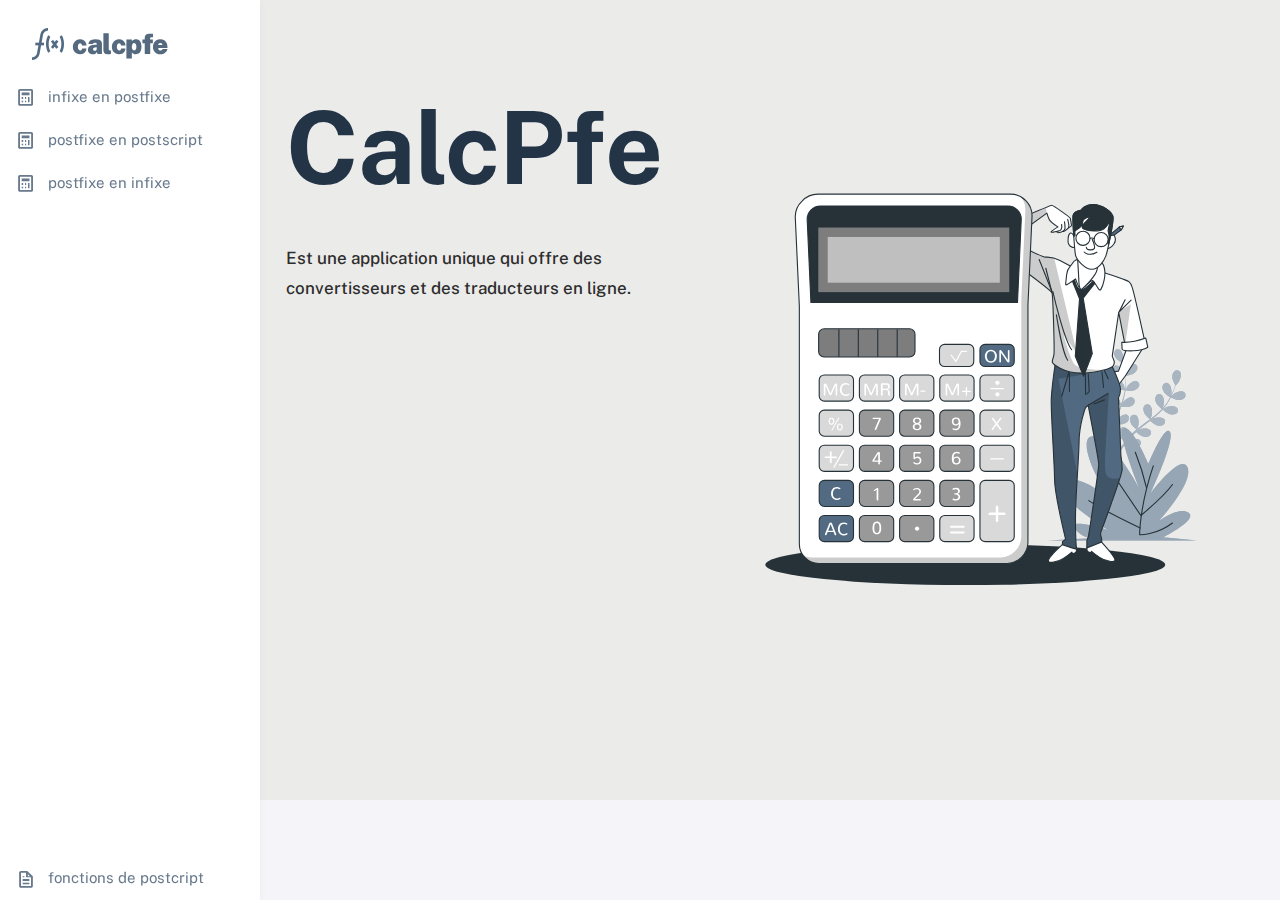
==== html/index.html @ 81e7aaa1 "Add files via upload" ====
<!DOCTYPE html>

<!-- =========================================================
* Sneat - Bootstrap 5 HTML Admin Template - Pro | v1.0.0
==============================================================

* Product Page: https://themeselection.com/products/sneat-bootstrap-html-admin-template/
* Created by: ThemeSelection
* License: You must have a valid license purchased in order to legally use the theme for your project.
* Copyright ThemeSelection (https://themeselection.com)

=========================================================
 -->
<!-- beautify ignore:start -->
<html
  lang="en"
  class="light-style layout-menu-fixed"
  dir="ltr"
  data-theme="theme-default"
  data-assets-path="../assets/"
  data-template="vertical-menu-template-free"
>

<head>
  <meta charset="utf-8" />
  <meta
    name="viewport"
    content="width=device-width, initial-scale=1.0, user-scalable=no, minimum-scale=1.0, maximum-scale=1.0"
  />
  <link rel="stylesheet" href="../assets/css/bootstrap.min.css">
  <!-- style css -->
  <link rel="stylesheet" href="../assets/css/responsive.css">
  <!-- responsive-->
  <link rel="stylesheet" href="../assets/css/style.css">
  <!-- awesome fontfamily -->
  <link rel="stylesheet" href="https://cdnjs.cloudflare.com/ajax/libs/font-awesome/4.7.0/css/font-awesome.min.css">

  <title>Landing Page CalcPfe</title>

  <meta name="description" content="" />

  <!-- Favicon -->
  <link rel="icon" type="image/x-icon" href="../assets/img/function.png" />
  <script type="text/javascript" src="/eel.js"></script>
  <!-- Fonts -->
  <link rel="preconnect" href="https://fonts.googleapis.com" />
  <link rel="preconnect" href="https://fonts.gstatic.com" crossorigin />
  <link
    href="https://fonts.googleapis.com/css2?family=Public+Sans:ital,wght@0,300;0,400;0,500;0,600;0,700;1,300;1,400;1,500;1,600;1,700&display=swap"
    rel="stylesheet"
  />

  <!-- Icons. Uncomment required icon fonts -->
  <link rel="stylesheet" href="../assets/vendor/fonts/boxicons.css" />

  <!-- Core CSS -->
  <link rel="stylesheet" href="../assets/vendor/css/core.css" class="template-customizer-core-css" />
  <link rel="stylesheet" href="../assets/vendor/css/theme-default.css" class="template-customizer-theme-css" />
  <link rel="stylesheet" href="../assets/css/demo.css" />

  <!-- Vendors CSS -->
  <link rel="stylesheet" href="../assets/vendor/libs/perfect-scrollbar/perfect-scrollbar.css" />

  <!-- Page CSS -->

  <!-- Helpers -->
  <script src="../assets/vendor/js/helpers.js"></script>

  <!--! Template customizer & Theme config files MUST be included after core stylesheets and helpers.js in the <head> section -->
  <!--? Config:  Mandatory theme config file contain global vars & default theme options, Set your preferred theme option in this file.  -->
  <script src="../assets/js/config.js"></script>
  
</head>

  <body>
    <!-- Layout wrapper -->
    <div class="layout-wrapper layout-content-navbar ">
      
      <div class="layout-container ">
        
        <!-- Menu -->

        <aside id="layout-menu" class="layout-menu menu-vertical menu bg-menu-theme">
          

          <!-- logo of your company !!!  -->


          <div class="app-brand demo">
            <a href="index.html" class="app-brand-link">
              <span class="app-brand-logo demo">

                <img  src="../assets/img/function.png" alt="">
              </span>
              <span class="app-brand-text demo menu-text fw-bolder ms-2">CalcPfe</span>
              
            </a>

            <a href="javascript:void(0);" class="layout-menu-toggle menu-link text-large ms-auto d-block d-xl-none">
              <i class="bx bx-chevron-left bx-sm align-middle"></i>
            </a>
          </div>

          

          <li class="menu-item">
            <a href="infixe_postfix.html" class="menu-link">
              <i class="menu-icon tf-icons bx bx-calculator"></i>
              <div data-i18n="Analytics">infixe en postfixe</div>
            </a>
          </li>
          <li class="menu-item">
            <a href="postfixe_postscript.html" class="menu-link">
              <i class="menu-icon tf-icons bx bx-calculator"></i>
              <div data-i18n="Analytics">postfixe en postscript</div>
            </a>
          </li>
          <li class="menu-item">
            <a href="potfix_infixe.html" class="menu-link">
              <i class="menu-icon tf-icons bx bx-calculator"></i>
              <div data-i18n="Analytics">postfixe en infixe </div>
            </a>
          </li>
        <ul class="menu-inner py-1"></ul>
          <li class="menu-item">
            <a
              href="settings.html"
              class="menu-link"
            >
              <i class="menu-icon tf-icons bx bx-file"></i>
              <div data-i18n="Documentation">fonctions de postcript</div>
            </a>
          </li>
        </ul>
        </aside>
        <!-- / Menu -->

        <!-- Layout container -->
        <div class="layout-page">


          
            <div class=" banner_main h-px-800">
                <div class="container-fluid">
                   <div class="row">
                      <div class="col-md-5">
                         <div class="bluid">
                            <h1 class="text-dark text-500">CalcPfe </h1>
                            <p>Est une application unique qui offre des convertisseurs et des traducteurs en ligne.</p>
                         </div>
                      </div>
                      <div class="col-md-7">
                         <div id="myCarousel" class="carousel slide" data-ride="carousel">
                            <svg class="animated" id="freepik_stories-calculator" xmlns="http://www.w3.org/2000/svg" xmlns:xlink="http://www.w3.org/1999/xlink" viewBox="0 0 500 500" version="1.1" xmlns:svgjs="http://svgjs.com/svgjs"><style>svg#freepik_stories-calculator:not(.animated) .animable {opacity: 0;}svg#freepik_stories-calculator.animated #freepik--Floor--inject-43 {animation: 1s 1 forwards cubic-bezier(.36,-0.01,.5,1.38) fadeIn;animation-delay: 0s;}svg#freepik_stories-calculator.animated #freepik--Plants--inject-43 {animation: 1s 1 forwards cubic-bezier(.36,-0.01,.5,1.38) fadeIn;animation-delay: 0s;}svg#freepik_stories-calculator.animated #freepik--Character--inject-43 {animation: 1s 1 forwards cubic-bezier(.36,-0.01,.5,1.38) slideUp;animation-delay: 0s;}svg#freepik_stories-calculator.animated #freepik--Device--inject-43 {animation: 1s 1 forwards cubic-bezier(.36,-0.01,.5,1.38) slideLeft;animation-delay: 0s;}            @keyframes fadeIn {                0% {                    opacity: 0;                }                100% {                    opacity: 1;                }            }                    @keyframes slideUp {                0% {                    opacity: 0;                    transform: translateY(30px);                }                100% {                    opacity: 1;                    transform: inherit;                }            }                    @keyframes slideLeft {                0% {                    opacity: 0;                    transform: translateX(-30px);                }                100% {                    opacity: 1;                    transform: translateX(0);                }            }        </style><g id="freepik--Floor--inject-43" class="animable" style="transform-origin: 239.5px 428.5px;"><ellipse cx="239.5" cy="428.5" rx="180.5" ry="18.5" style="fill: rgb(38, 50, 56); transform-origin: 239.5px 428.5px;" id="elsoiw396tg5f" class="animable"></ellipse></g><g id="freepik--Plants--inject-43" class="animable" style="transform-origin: 381.205px 320.373px;"><path d="M384,257.87c-.06,0,.65-3.52.72-3.73.82-2.51,3.87-6.89,6.82-6.88a3.49,3.49,0,0,1,3.36,4c-.21,2.08-2.08,3.85-3.76,4.87C389.17,257.3,384,257.87,384,257.87Z" style="fill: rgb(82, 107, 131); transform-origin: 389.467px 252.565px;" id="elxrbky2ltw5q" class="animable"></path><path d="M378.29,234.2c2.78,1,4.16,6.14,4.07,8.78,0,.23-.53,3.78-.58,3.75l0,0c.22.81.45,1.68.69,2.64.41,1.77.87,3.78,1.22,6a63.19,63.19,0,0,1,.78,7.21,45.46,45.46,0,0,1-.27,8.1.44.44,0,0,1,0,.1c.37-.79,1.46-2.95,1.56-3.11,1.45-2.2,5.54-5.62,8.39-4.83a3.5,3.5,0,0,1,2.19,4.72c-.75,1.94-3,3.16-4.91,3.7-2.14.61-6.9-.11-7.28-.17a62.75,62.75,0,0,1-1.76,8.07q-.66,2.33-1.43,4.63c.33-.67.64-1.26.69-1.34,1.45-2.21,5.54-5.62,8.39-4.84a3.5,3.5,0,0,1,2.2,4.72c-.76,1.95-3,3.16-4.92,3.7s-6,0-7.07-.14c-.21.59-.4,1.18-.6,1.77-1,2.82-2,5.64-2.85,8.42-.31,1-.58,2-.86,2.94.3-.59.56-1.09.61-1.16,1.45-2.2,5.54-5.62,8.39-4.83a3.49,3.49,0,0,1,2.19,4.72c-.75,1.94-3,3.16-4.91,3.7s-5.6.06-6.89-.12c-.25,1-.5,2-.7,3-.12.68-.28,1.32-.36,2s-.19,1.36-.28,2c-.14,1.3-.28,2.63-.38,3.89-.08.88-.13,1.72-.19,2.56.3-1,.92-2.89,1-3a13.56,13.56,0,0,1,4.53-5.15,3.8,3.8,0,0,1,.38-.68,3.5,3.5,0,0,1,5.14-.8c2.24,1.93,1.68,7.23.65,9.66-.06.15-.89,1.63-1.43,2.55.4-.49.78-1,1.2-1.48.82-1,1.67-2,2.58-3.05l1.38-1.5c.45-.51,1-1,1.49-1.49,1.19-1.14,2.44-2.25,3.73-3.33-.88-.72-4-3.32-4.85-5.09s-1.52-4.25-.6-6.12a3.5,3.5,0,0,1,5-1.58c2.5,1.57,2.75,6.9,2.1,9.46,0,.15-.71,1.94-1.1,2.91.78-.64,1.55-1.29,2.36-1.92,2.34-1.8,4.76-3.56,7.17-5.32.74-.54,1.46-1.08,2.19-1.63-.31-.25-4-3.27-5-5.25-.88-1.76-1.51-4.25-.59-6.12a3.49,3.49,0,0,1,5-1.57c2.5,1.57,2.76,6.89,2.11,9.45-.05.19-1,2.75-1.3,3.39,1.61-1.19,3.2-2.4,4.72-3.66a59.81,59.81,0,0,0,5.85-5.44c-.15-.12-4.06-3.25-5.07-5.28-.89-1.76-1.52-4.25-.6-6.12a3.49,3.49,0,0,1,5-1.58c2.51,1.57,2.76,6.9,2.11,9.46,0,.16-.78,2.12-1.15,3l.14.09a45.75,45.75,0,0,0,4.8-6.44c.79-1.25,1.47-2.49,2.11-3.71-.79-.51-4.36-2.87-5.48-4.6s-2-4.06-1.26-6a3.5,3.5,0,0,1,4.76-2.11c2.66,1.29,3.49,6.55,3.13,9.17,0,.14-.38,1.56-.66,2.59.28-.55.58-1.12.83-1.65,1-2,1.74-3.92,2.41-5.61.37-1,.68-1.84,1-2.67-.51-.9-2.53-4.56-2.73-6.57s.12-4.52,1.66-5.93a3.5,3.5,0,0,1,5.19.32c1.77,2.37.08,7.43-1.44,9.58-.13.19-2.53,2.86-2.56,2.81l0,0c-.26.8-.55,1.65-.88,2.58-.63,1.71-1.36,3.63-2.29,5.67a62,62,0,0,1-3.32,6.44,45.37,45.37,0,0,1-4.7,6.61.23.23,0,0,1-.07.07c.74-.45,2.84-1.65,3-1.73,2.42-1,7.72-1.62,9.66.6a3.5,3.5,0,0,1-.77,5.15c-1.71,1.2-4.27,1-6.14.37-2.12-.67-5.7-3.9-6-4.16a62.27,62.27,0,0,1-5.92,5.77c-1.22,1-2.48,2.06-3.75,3.07.65-.37,1.23-.7,1.32-.74,2.42-1,7.72-1.63,9.66.6a3.49,3.49,0,0,1-.77,5.14c-1.7,1.21-4.26,1-6.14.38s-5-3.3-5.83-4l-1.47,1.14c-2.37,1.82-4.75,3.62-7,5.46-.8.65-1.57,1.31-2.34,2l1.15-.64c2.42-1,7.72-1.63,9.66.6a3.51,3.51,0,0,1-.77,5.15c-1.7,1.2-4.26,1-6.14.37s-4.71-3-5.68-3.89c-.77.7-1.54,1.41-2.25,2.13-.47.5-1,.95-1.41,1.47l-1.35,1.53c-.83,1-1.68,2-2.46,3-.55.69-1.06,1.36-1.57,2,.79-.65,2.36-1.9,2.51-2,2.23-1.4,7.38-2.78,9.64-.87a3.49,3.49,0,0,1,0,5.2c-1.5,1.45-4.06,1.6-6,1.3-2.14-.34-6-2.86-6.51-3.18-.84,1.11-1.66,2.2-2.41,3.25-2.61,3.61-4.65,6.71-6,8.9-.05.08-.1.15-.14.23l-1.81-.88.28-.43c1.46-2.19,3.59-5.28,6.3-8.86.86-1.14,1.8-2.34,2.77-3.56a37.52,37.52,0,0,1-2.81-3.47c-2.07.81-6.39.85-6.95.85-.09,1.39-.17,2.75-.22,4-.19,4.45-.17,8.17-.13,10.76,0,.11,0,.2,0,.3l-2-1c0-2.58.1-6.07.36-10.19.09-1.42.21-2.94.35-4.49-.55-.14-5.05-1.29-6.75-2.65-1.54-1.23-3.16-3.22-3.1-5.31a3.5,3.5,0,0,1,3.85-3.51c2.93.38,5.39,5.11,5.87,7.7,0,.16.15,1.85.21,2.92.06-.63.11-1.25.18-1.9.13-1.29.3-2.58.47-4l.33-2c.1-.67.28-1.37.42-2.07.36-1.6.8-3.21,1.27-4.82-1.13-.12-5.14-.59-6.85-1.58s-3.61-2.71-3.87-4.78a3.5,3.5,0,0,1,3.27-4.05c2.95-.07,6.1,4.23,7,6.73.05.15.47,2,.69,3,.29-1,.58-1.93.91-2.9.95-2.79,2-5.59,3-8.39.32-.86.62-1.71.93-2.57-.4,0-5.18-.49-7.1-1.6-1.71-1-3.61-2.71-3.87-4.78a3.49,3.49,0,0,1,3.27-4.05c2.95-.07,6.1,4.23,7,6.72.06.19.67,2.87.79,3.55.68-1.88,1.34-3.77,1.92-5.66a62.47,62.47,0,0,0,1.88-7.76c-.19,0-5.18-.48-7.15-1.61-1.71-1-3.61-2.71-3.87-4.78a3.5,3.5,0,0,1,3.27-4.05c2.95-.07,6.1,4.23,7,6.73.06.16.52,2.2.72,3.17h.17a45.13,45.13,0,0,0,.44-8c0-1.48-.14-2.89-.28-4.26-.94,0-5.22,0-7.11-.81s-3.89-2.3-4.37-4.33a3.49,3.49,0,0,1,2.8-4.38c2.93-.39,6.53,3.54,7.67,5.92.06.13.55,1.51.88,2.53-.07-.62-.13-1.26-.21-1.85-.3-2.21-.71-4.22-1.09-6-.22-1-.45-1.92-.66-2.76-.93-.47-4.63-2.41-5.9-4s-2.4-3.83-1.89-5.86A3.49,3.49,0,0,1,378.29,234.2Z" style="fill: rgb(82, 107, 131); transform-origin: 398.103px 282.923px;" id="ela4xiiqlgpgc" class="animable"></path><path d="M431.71,279.75c-2.32-.1-6.93-2.47-6.93-2.47s2.48-2.56,2.66-2.71c2.06-1.64,7-3.61,9.48-2a3.5,3.5,0,0,1,.61,5.17C436.21,279.38,433.68,279.83,431.71,279.75Z" style="fill: rgb(82, 107, 131); transform-origin: 431.591px 275.865px;" id="elnzm56o2oakr" class="animable"></path><g id="elpbde1nf3yn7"><g style="opacity: 0.5; transform-origin: 400.265px 282.923px;" class="animable"><path d="M384,257.87c-.06,0,.65-3.52.72-3.73.82-2.51,3.87-6.89,6.82-6.88a3.49,3.49,0,0,1,3.36,4c-.21,2.08-2.08,3.85-3.76,4.87C389.17,257.3,384,257.87,384,257.87Z" style="fill: rgb(255, 255, 255); transform-origin: 389.467px 252.565px;" id="elhj3yzl9e61r" class="animable"></path><path d="M378.29,234.2c2.78,1,4.16,6.14,4.07,8.78,0,.23-.53,3.78-.58,3.75l0,0c.22.81.45,1.68.69,2.64.41,1.77.87,3.78,1.22,6a63.19,63.19,0,0,1,.78,7.21,45.46,45.46,0,0,1-.27,8.1.44.44,0,0,1,0,.1c.37-.79,1.46-2.95,1.56-3.11,1.45-2.2,5.54-5.62,8.39-4.83a3.5,3.5,0,0,1,2.19,4.72c-.75,1.94-3,3.16-4.91,3.7-2.14.61-6.9-.11-7.28-.17a62.75,62.75,0,0,1-1.76,8.07q-.66,2.33-1.43,4.63c.33-.67.64-1.26.69-1.34,1.45-2.21,5.54-5.62,8.39-4.84a3.5,3.5,0,0,1,2.2,4.72c-.76,1.95-3,3.16-4.92,3.7s-6,0-7.07-.14c-.21.59-.4,1.18-.6,1.77-1,2.82-2,5.64-2.85,8.42-.31,1-.58,2-.86,2.94.3-.59.56-1.09.61-1.16,1.45-2.2,5.54-5.62,8.39-4.83a3.49,3.49,0,0,1,2.19,4.72c-.75,1.94-3,3.16-4.91,3.7s-5.6.06-6.89-.12c-.25,1-.5,2-.7,3-.12.68-.28,1.32-.36,2s-.19,1.36-.28,2c-.14,1.3-.28,2.63-.38,3.89-.08.88-.13,1.72-.19,2.56.3-1,.92-2.89,1-3a13.56,13.56,0,0,1,4.53-5.15,3.8,3.8,0,0,1,.38-.68,3.5,3.5,0,0,1,5.14-.8c2.24,1.93,1.68,7.23.65,9.66-.06.15-.89,1.63-1.43,2.55.4-.49.78-1,1.2-1.48.82-1,1.67-2,2.58-3.05l1.38-1.5c.45-.51,1-1,1.49-1.49,1.19-1.14,2.44-2.25,3.73-3.33-.88-.72-4-3.32-4.85-5.09s-1.52-4.25-.6-6.12a3.5,3.5,0,0,1,5-1.58c2.5,1.57,2.75,6.9,2.1,9.46,0,.15-.71,1.94-1.1,2.91.78-.64,1.55-1.29,2.36-1.92,2.34-1.8,4.76-3.56,7.17-5.32.74-.54,1.46-1.08,2.19-1.63-.31-.25-4-3.27-5-5.25-.88-1.76-1.51-4.25-.59-6.12a3.49,3.49,0,0,1,5-1.57c2.5,1.57,2.76,6.89,2.11,9.45-.05.19-1,2.75-1.3,3.39,1.61-1.19,3.2-2.4,4.72-3.66a59.81,59.81,0,0,0,5.85-5.44c-.15-.12-4.06-3.25-5.07-5.28-.89-1.76-1.52-4.25-.6-6.12a3.49,3.49,0,0,1,5-1.58c2.51,1.57,2.76,6.9,2.11,9.46,0,.16-.78,2.12-1.15,3l.14.09a45.75,45.75,0,0,0,4.8-6.44c.79-1.25,1.47-2.49,2.11-3.71-.79-.51-4.36-2.87-5.48-4.6s-2-4.06-1.26-6a3.5,3.5,0,0,1,4.76-2.11c2.66,1.29,3.49,6.55,3.13,9.17,0,.14-.38,1.56-.66,2.59.28-.55.58-1.12.83-1.65,1-2,1.74-3.92,2.41-5.61.37-1,.68-1.84,1-2.67-.51-.9-2.53-4.56-2.73-6.57s.12-4.52,1.66-5.93a3.5,3.5,0,0,1,5.19.32c1.77,2.37.08,7.43-1.44,9.58-.13.19-2.53,2.86-2.56,2.81l0,0c-.26.8-.55,1.65-.88,2.58-.63,1.71-1.36,3.63-2.29,5.67a62,62,0,0,1-3.32,6.44,45.37,45.37,0,0,1-4.7,6.61.23.23,0,0,1-.07.07c.74-.45,2.84-1.65,3-1.73,2.42-1,7.72-1.62,9.66.6a3.5,3.5,0,0,1-.77,5.15c-1.71,1.2-4.27,1-6.14.37-2.12-.67-5.7-3.9-6-4.16a62.27,62.27,0,0,1-5.92,5.77c-1.22,1-2.48,2.06-3.75,3.07.65-.37,1.23-.7,1.32-.74,2.42-1,7.72-1.63,9.66.6a3.49,3.49,0,0,1-.77,5.14c-1.7,1.21-4.26,1-6.14.38s-5-3.3-5.83-4l-1.47,1.14c-2.37,1.82-4.75,3.62-7,5.46-.8.65-1.57,1.31-2.34,2l1.15-.64c2.42-1,7.72-1.63,9.66.6a3.51,3.51,0,0,1-.77,5.15c-1.7,1.2-4.26,1-6.14.37s-4.71-3-5.68-3.89c-.77.7-1.54,1.41-2.25,2.13-.47.5-1,.95-1.41,1.47l-1.35,1.53c-.83,1-1.68,2-2.46,3-.55.69-1.06,1.36-1.57,2,.79-.65,2.36-1.9,2.51-2,2.23-1.4,7.38-2.78,9.64-.87a3.49,3.49,0,0,1,0,5.2c-1.5,1.45-4.06,1.6-6,1.3-2.14-.34-6-2.86-6.51-3.18-.84,1.11-1.66,2.2-2.41,3.25-2.61,3.61-4.65,6.71-6,8.9-.05.08-.1.15-.14.23l-1.81-.88.28-.43c1.46-2.19,3.59-5.28,6.3-8.86.86-1.14,1.8-2.34,2.77-3.56a37.52,37.52,0,0,1-2.81-3.47c-2.07.81-6.39.85-6.95.85-.09,1.39-.17,2.75-.22,4-.19,4.45-.17,8.17-.13,10.76,0,.11,0,.2,0,.3l-2-1c0-2.58.1-6.07.36-10.19.09-1.42.21-2.94.35-4.49-.55-.14-5.05-1.29-6.75-2.65-1.54-1.23-3.16-3.22-3.1-5.31a3.5,3.5,0,0,1,3.85-3.51c2.93.38,5.39,5.11,5.87,7.7,0,.16.15,1.85.21,2.92.06-.63.11-1.25.18-1.9.13-1.29.3-2.58.47-4l.33-2c.1-.67.28-1.37.42-2.07.36-1.6.8-3.21,1.27-4.82-1.13-.12-5.14-.59-6.85-1.58s-3.61-2.71-3.87-4.78a3.5,3.5,0,0,1,3.27-4.05c2.95-.07,6.1,4.23,7,6.73.05.15.47,2,.69,3,.29-1,.58-1.93.91-2.9.95-2.79,2-5.59,3-8.39.32-.86.62-1.71.93-2.57-.4,0-5.18-.49-7.1-1.6-1.71-1-3.61-2.71-3.87-4.78a3.49,3.49,0,0,1,3.27-4.05c2.95-.07,6.1,4.23,7,6.72.06.19.67,2.87.79,3.55.68-1.88,1.34-3.77,1.92-5.66a62.47,62.47,0,0,0,1.88-7.76c-.19,0-5.18-.48-7.15-1.61-1.71-1-3.61-2.71-3.87-4.78a3.5,3.5,0,0,1,3.27-4.05c2.95-.07,6.1,4.23,7,6.73.06.16.52,2.2.72,3.17h.17a45.13,45.13,0,0,0,.44-8c0-1.48-.14-2.89-.28-4.26-.94,0-5.22,0-7.11-.81s-3.89-2.3-4.37-4.33a3.49,3.49,0,0,1,2.8-4.38c2.93-.39,6.53,3.54,7.67,5.92.06.13.55,1.51.88,2.53-.07-.62-.13-1.26-.21-1.85-.3-2.21-.71-4.22-1.09-6-.22-1-.45-1.92-.66-2.76-.93-.47-4.63-2.41-5.9-4s-2.4-3.83-1.89-5.86A3.49,3.49,0,0,1,378.29,234.2Z" style="fill: rgb(255, 255, 255); transform-origin: 398.103px 282.923px;" id="el74klfmia4cv" class="animable"></path><path d="M431.71,279.75c-2.32-.1-6.93-2.47-6.93-2.47s2.48-2.56,2.66-2.71c2.06-1.64,7-3.61,9.48-2a3.5,3.5,0,0,1,.61,5.17C436.21,279.38,433.68,279.83,431.71,279.75Z" style="fill: rgb(255, 255, 255); transform-origin: 431.591px 275.865px;" id="el795etubth6g" class="animable"></path></g></g><path d="M404.74,337.57s-14-33.78-21.85-32.31,13.45,53.85,13.45,53.85-24.66-46.51-41.47-46.51S361,364,382.33,381.14c0,0-33.62-36.23-53.24-28.39s39.23,44.54,39.23,44.54-34.18-10.77-30.26-2.44,14.57,9.79,14.57,9.79l-38.67,2H448.45l-30.26-2.94s31.38-15.67,23-22-26.9,7.34-26.9,7.34,31.94-35.24,25.78-48.46-33.63,24-33.63,24,22.42-47.48,17.94-55.8S404.74,337.57,404.74,337.57Z" style="fill: rgb(82, 107, 131); transform-origin: 381.205px 355.927px;" id="elnqhm5wn91nm" class="animable"></path><g id="elmmn8fqay6"><path d="M404.74,337.57s-14-33.78-21.85-32.31,13.45,53.85,13.45,53.85-24.66-46.51-41.47-46.51S361,364,382.33,381.14c0,0-33.62-36.23-53.24-28.39s39.23,44.54,39.23,44.54-34.18-10.77-30.26-2.44,14.57,9.79,14.57,9.79l-38.67,2H448.45l-30.26-2.94s31.38-15.67,23-22-26.9,7.34-26.9,7.34,31.94-35.24,25.78-48.46-33.63,24-33.63,24,22.42-47.48,17.94-55.8S404.74,337.57,404.74,337.57Z" style="fill: rgb(255, 255, 255); opacity: 0.4; transform-origin: 381.205px 355.927px;" class="animable"></path></g><path d="M409.23,339.35c-12.33,36.42-12.33,62.2-12.33,62.2s14.57.56,29.7-10.65" style="fill: none; stroke: rgb(38, 50, 56); stroke-linecap: round; stroke-linejoin: round; transform-origin: 411.75px 370.452px;" id="elwwg7bjpj6fs" class="animable"></path><path d="M403.06,359A218.31,218.31,0,0,0,393,327" style="fill: none; stroke: rgb(38, 50, 56); stroke-linecap: round; stroke-linejoin: round; transform-origin: 398.03px 343px;" id="elzr0eejabhdr" class="animable"></path><path d="M366.64,337.67,398,384.18s21.29-17.93,28.58-28" style="fill: none; stroke: rgb(38, 50, 56); stroke-linecap: round; stroke-linejoin: round; transform-origin: 396.61px 360.925px;" id="elf5x4305cj9m" class="animable"></path><path d="M397.46,395.39S364.4,379.7,351,370.73" style="fill: none; stroke: rgb(38, 50, 56); stroke-linecap: round; stroke-linejoin: round; transform-origin: 374.23px 383.06px;" id="elybeypvdyrnm" class="animable"></path></g><g id="freepik--Character--inject-43" class="animable" style="transform-origin: 331.715px 264.89px;"><path d="M385.12,233.83l-7.29,20-4.92.73,3.46,13.49s5.29-6.57,6.93-8.94S401,231.09,401,231.09Z" style="fill: rgb(255, 255, 255); stroke: rgb(38, 50, 56); stroke-linecap: round; stroke-linejoin: round; transform-origin: 386.955px 249.57px;" id="el94zno33kl78" class="animable"></path><path d="M327.89,409.72s-12.21,10.94-13.31,14.77,8.93,1.45,13.86-1.83a64.34,64.34,0,0,0,7.29-5.47l.54,1.46s2.92-.36,3.47-2.18-1.1-6.2-1.1-6.2Z" style="fill: rgb(255, 255, 255); stroke: rgb(38, 50, 56); stroke-linecap: round; stroke-linejoin: round; transform-origin: 327.174px 418.09px;" id="elijcm4m1x24k" class="animable"></path><path d="M361.06,406.62s12.43,13.31,13.52,17.14-8.93,1.45-13.85-1.83a65.25,65.25,0,0,1-7.29-5.46l-.55,1.45s-2.92-.36-3.46-2.18,1.09-6.2,1.09-6.2Z" style="fill: rgb(255, 255, 255); stroke: rgb(38, 50, 56); stroke-linecap: round; stroke-linejoin: round; transform-origin: 361.991px 416.175px;" id="elpgx26ekyf0j" class="animable"></path><path d="M321.14,244.22s-3.46,23-4,34.63,2.92,58.33,2.92,71.63,10,55,10,55l-2.74,2.19-.18,2.91,8,2.55c4,1.28,4.74,1.1,4.74,1.1s-.91-8.57-.91-27.71,3.1-54.13,3.28-69.63,5.83-30.25,5.83-30.25l2.37-2S360,334.26,360,338.09s-8.93,64-9.48,65.43-1.28,2.19-1.28,4.2v5.65l13.49-5.29a17.43,17.43,0,0,0-.54-4.56,9.32,9.32,0,0,1-.55-3.46c0-.55,19.5-51.76,19.5-57.6A88.67,88.67,0,0,0,380,330.07l-2.19-52.13s2.55-5.47,1.46-10.21-7.11-18.77-8.2-19.68S332.26,254.06,321.14,244.22Z" style="fill: rgb(82, 107, 131); transform-origin: 349.111px 329.229px;" id="el630dcu91two" class="animable"></path><g style="clip-path: url(&quot;#freepik--clip-path--inject-43&quot;); transform-origin: 348.08px 329.259px;" id="elxg1d9lsoeba" class="animable"><g id="el6rye6t8eh6n"><g style="opacity: 0.2; transform-origin: 348.08px 329.259px;" class="animable"><path d="M365.76,336.4c0-5.5,3.47-62.38,3.47-62.38l-18.74,10.66c1.31,6.88,9.48,49.89,9.48,53.41,0,3.83-8.93,64-9.48,65.43s-1.28,2.19-1.28,4.2v5.65l13.49-5.29a17.43,17.43,0,0,0-.54-4.56,9.32,9.32,0,0,1-.55-3.46c0-.44,12.62-33.66,17.55-49.68C363.8,353.73,365.76,341.78,365.76,336.4Z" id="elvnl9tis38pr" class="animable" style="transform-origin: 364.185px 343.695px;"></path><path d="M342.33,354.67l-1.54-7.76c.07-1.17.15-2.33.22-3.48l-.67,1.22-16.67-84,26.82-4.42c-10.51.25-29.35-12-29.35-12L317,273.33,318.33,330l1.75,21.86c.06,1.26.17,2.71.35,4.29l.57,7.18a6.2,6.2,0,0,0,.74,2.08c2.85,17.28,8.34,40.12,8.34,40.12l-2.74,2.19-.18,2.91,8,2.55c4,1.28,4.74,1.1,4.74,1.1s-.91-8.57-.91-27.71c0-7.18.43-16.61,1-26.39A40.58,40.58,0,0,0,342.33,354.67Z" id="el3txudzyqbgz" class="animable" style="transform-origin: 333.745px 329.259px;"></path></g></g></g><path d="M321.14,244.22s-3.46,23-4,34.63,2.92,58.33,2.92,71.63,10,55,10,55l-2.74,2.19-.18,2.91,8,2.55c4,1.28,4.74,1.1,4.74,1.1s-.91-8.57-.91-27.71,3.1-54.13,3.28-69.63,5.83-30.25,5.83-30.25l2.37-2S360,334.26,360,338.09s-8.93,64-9.48,65.43-1.28,2.19-1.28,4.2v5.65l13.49-5.29a17.43,17.43,0,0,0-.54-4.56,9.32,9.32,0,0,1-.55-3.46c0-.55,19.5-51.76,19.5-57.6A88.67,88.67,0,0,0,380,330.07l-2.19-52.13s2.55-5.47,1.46-10.21-7.11-18.77-8.2-19.68S332.26,254.06,321.14,244.22Z" style="fill: none; stroke: rgb(38, 50, 56); stroke-linecap: round; stroke-linejoin: round; transform-origin: 349.111px 329.229px;" id="elc1ciknr1oqf" class="animable"></path><line x1="350.49" y1="284.68" x2="368.35" y2="273.93" style="fill: none; stroke: rgb(38, 50, 56); stroke-linecap: round; stroke-linejoin: round; transform-origin: 359.42px 279.305px;" id="el4a23gcvwxmg" class="animable"></line><line x1="355.78" y1="283.41" x2="365.07" y2="279.76" style="fill: none; stroke: rgb(38, 50, 56); stroke-linecap: round; stroke-linejoin: round; transform-origin: 360.425px 281.585px;" id="el7x20rjj85w3" class="animable"></line><line x1="347.94" y1="255.7" x2="348.12" y2="274.84" style="fill: none; stroke: rgb(38, 50, 56); stroke-linecap: round; stroke-linejoin: round; transform-origin: 348.03px 265.27px;" id="elg5ffk23yoto" class="animable"></line><polyline points="350.49 256.25 351.4 272.11 349.4 274.29" style="fill: none; stroke: rgb(38, 50, 56); stroke-linecap: round; stroke-linejoin: round; transform-origin: 350.4px 265.27px;" id="elg6c7gsny5s" class="animable"></polyline><line x1="362.89" y1="254.79" x2="364.34" y2="268.64" style="fill: none; stroke: rgb(38, 50, 56); stroke-linecap: round; stroke-linejoin: round; transform-origin: 363.615px 261.715px;" id="elv51k8eft4ii" class="animable"></line><line x1="365.07" y1="253.33" x2="368.54" y2="260.62" style="fill: none; stroke: rgb(38, 50, 56); stroke-linecap: round; stroke-linejoin: round; transform-origin: 366.805px 256.975px;" id="elyh46g449m6" class="animable"></line><line x1="332.99" y1="254.79" x2="326.61" y2="276.48" style="fill: none; stroke: rgb(38, 50, 56); stroke-linecap: round; stroke-linejoin: round; transform-origin: 329.8px 265.635px;" id="ellqu11bajw1i" class="animable"></line><line x1="333.54" y1="256.07" x2="333.54" y2="272.11" style="fill: none; stroke: rgb(38, 50, 56); stroke-linecap: round; stroke-linejoin: round; transform-origin: 333.54px 264.09px;" id="elj0n6cf7fi9" class="animable"></line><path d="M266.83,141.05s-7.66-9.48-7.66-11.3,57.6-25.7,58.51-25.7,16.41,10.75,16.59,11.67,1.09,5.83,1.09,6.56-2.73,2.18-2.73,2.18-3.47,3.29-4.38,3.29h-.91a14.8,14.8,0,0,1-3.64,1.09,3.11,3.11,0,0,1-2-1.09s-5.1,1.27-4.74.36,6.2-4.56,6.2-4.56-6.74-4.19-8-6.92a37.58,37.58,0,0,1-2-5.47L277.58,137Z" style="fill: rgb(255, 255, 255); transform-origin: 297.265px 122.55px;" id="elpydoxt9jxsa" class="animable"></path><g style="clip-path: url(&quot;#freepik--clip-path-2--inject-43&quot;); transform-origin: 286.12px 123.585px;" id="elz8bkamipbyo" class="animable"><g id="elgbxo1kzm49p"><path d="M312.31,106.12c-14.46,5.83-53.14,22.14-53.14,23.63,0,1.82,7.66,11.3,7.66,11.3l10.75-4,35.49-25.84Z" style="opacity: 0.2; transform-origin: 286.12px 123.585px;" class="animable"></path></g></g><path d="M266.83,141.05s-7.66-9.48-7.66-11.3,57.6-25.7,58.51-25.7,16.41,10.75,16.59,11.67,1.09,5.83,1.09,6.56-2.73,2.18-2.73,2.18-3.47,3.29-4.38,3.29h-.91a14.8,14.8,0,0,1-3.64,1.09,3.11,3.11,0,0,1-2-1.09s-5.1,1.27-4.74.36,6.2-4.56,6.2-4.56-6.74-4.19-8-6.92a37.58,37.58,0,0,1-2-5.47L277.58,137Z" style="fill: none; stroke: rgb(38, 50, 56); stroke-linecap: round; stroke-linejoin: round; transform-origin: 297.265px 122.55px;" id="elsbao6v9rck" class="animable"></path><path d="M321.69,127.75s3.85-.81,4.22-1.63,1.12-3.22.53-4.72" style="fill: none; stroke: rgb(38, 50, 56); stroke-linecap: round; stroke-linejoin: round; transform-origin: 324.174px 124.575px;" id="eltguvdcgb3l" class="animable"></path><path d="M327.34,127.75s2-1.11,2.24-2.83a30.34,30.34,0,0,0-.52-5.91" style="fill: none; stroke: rgb(38, 50, 56); stroke-linecap: round; stroke-linejoin: round; transform-origin: 328.461px 123.38px;" id="elujf8eqsk28c" class="animable"></path><path d="M332.63,124.46a5.84,5.84,0,0,0,.24-3.66c-.52-2-.9-4.11-.9-4.11" style="fill: none; stroke: rgb(38, 50, 56); stroke-linecap: round; stroke-linejoin: round; transform-origin: 332.514px 120.575px;" id="elpmv54kwbw7c" class="animable"></path><path d="M337.55,160.55S331.9,157.82,325,154s-10.39-3.1-13.12-3.1-26.8-12.39-26.8-12.39L274.3,149.44s42.83,31.35,43.56,33.72,2.37,52.13,1.64,56-2,5.47-1.27,6.93,10,9.66,26.25,9.48,27.7-4.74,28.79-6.93,1.1-3.1.37-4.74-1.46-3.64-1.46-3.64L378,200.84l5.84,29.89s2.91,1.64,9.11.55,8.93-2.74,8.93-2.74-9.84-45.2-11.85-50.85-3.28-5.11-9.66-7.47-23.15-7.66-23.15-7.66Z" style="fill: rgb(255, 255, 255); transform-origin: 338.09px 197.041px;" id="elu143fv6jn9" class="animable"></path><g style="clip-path: url(&quot;#freepik--clip-path-3--inject-43&quot;); transform-origin: 331.6px 197.031px;" id="el2fn2e9s42bp" class="animable"><g id="elygglgewu33m"><path d="M362.2,252.59c-6.62,0-18.62-.83-23.17-4.14s-10.76-27.31-10.76-27.31l12,16.55-20.5-86a20.93,20.93,0,0,0-7.92-.81c-2.74,0-26.8-12.39-26.8-12.39L274.3,149.44s42.83,31.35,43.56,33.72,2.37,52.13,1.64,56-2,5.47-1.27,6.93,10,9.66,26.25,9.48a77.17,77.17,0,0,0,20.92-3C364.38,252.58,363.31,252.59,362.2,252.59Z" style="opacity: 0.2; transform-origin: 319.85px 197.031px;" class="animable"></path></g><g id="el51qelmw8rde"><polygon points="378.25 202.58 381.45 192.64 382.16 197.61 388.9 193.35 383.85 230.73 378.25 202.58" style="opacity: 0.2; transform-origin: 383.575px 211.685px;" class="animable"></polygon></g></g><path d="M337.55,160.55S331.9,157.82,325,154s-10.39-3.1-13.12-3.1-26.8-12.39-26.8-12.39L274.3,149.44s42.83,31.35,43.56,33.72,2.37,52.13,1.64,56-2,5.47-1.27,6.93,10,9.66,26.25,9.48,27.7-4.74,28.79-6.93,1.1-3.1.37-4.74-1.46-3.64-1.46-3.64L378,200.84l5.84,29.89s2.91,1.64,9.11.55,8.93-2.74,8.93-2.74-9.84-45.2-11.85-50.85-3.28-5.11-9.66-7.47-23.15-7.66-23.15-7.66Z" style="fill: none; stroke: rgb(38, 50, 56); stroke-linecap: round; stroke-linejoin: round; transform-origin: 338.09px 197.041px;" id="eldugpcyntjs6" class="animable"></path><polyline points="383.82 189.39 378.01 200.84 389.19 189.66" style="fill: none; stroke: rgb(38, 50, 56); stroke-linecap: round; stroke-linejoin: round; transform-origin: 383.6px 195.115px;" id="elqx446is105a" class="animable"></polyline><line x1="317.86" y1="183.16" x2="312.21" y2="160.92" style="fill: none; stroke: rgb(38, 50, 56); stroke-linecap: round; stroke-linejoin: round; transform-origin: 315.035px 172.04px;" id="el02kbpzjqyfkb" class="animable"></line><line x1="317.86" y1="182.43" x2="306.2" y2="153.08" style="fill: none; stroke: rgb(38, 50, 56); stroke-linecap: round; stroke-linejoin: round; transform-origin: 312.03px 167.755px;" id="elm0vn7939tk" class="animable"></line><path d="M318.56,181.92s9.88,43.49,17,52.61" style="fill: none; stroke: rgb(38, 50, 56); stroke-linecap: round; stroke-linejoin: round; transform-origin: 327.06px 208.225px;" id="elaq9x6xuhtf" class="animable"></path><path d="M321.75,202.9s5.32,34.22,10.19,41.06" style="fill: none; stroke: rgb(38, 50, 56); stroke-linecap: round; stroke-linejoin: round; transform-origin: 326.845px 223.43px;" id="el3f73myazkme" class="animable"></path><path d="M335.73,171.31l6.92,17.13-3.82,51.95,7.47,18.05L354.14,238l-8.21-50.12,12.58-16-1.28-.92s-3.82,2.92-7.47,6.38-6.92,3.83-8.75,1.28-3.46-9.66-3.46-9.66Z" style="fill: rgb(38, 50, 56); stroke: rgb(38, 50, 56); stroke-linecap: round; stroke-linejoin: round; transform-origin: 347.12px 213.7px;" id="el7oxsaal6x37" class="animable"></path><path d="M344.48,152.17s-6.2.73-8,4-4.93,4.19-5.47,10.39-1.28,9.48-.55,9.48,8.57-5.47,8.57-5.47,2.73,7.84,3.83,8.38,2.91-.54,4.55-1.82,5.47-5.83,7.29-4.92,5.65,10.39,7.11,8,6-13.85,2.37-22.24S344.48,152.17,344.48,152.17Z" style="fill: rgb(255, 255, 255); stroke: rgb(38, 50, 56); stroke-linecap: round; stroke-linejoin: round; transform-origin: 347.855px 166.194px;" id="elb8253n3xpl" class="animable"></path><path d="M340.83,150.89s1.09,17.87,1.28,23.15,1.64,6.56,2.91,5.47,12.4-11.3,13.49-17.31,1.64-9.48,1.64-9.48Z" style="fill: rgb(255, 255, 255); stroke: rgb(38, 50, 56); stroke-linecap: round; stroke-linejoin: round; transform-origin: 350.49px 165.379px;" id="ely64e7olulnm" class="animable"></path><path d="M338.46,134.13s-1.82-5.84-4-4.93-2.92,7.48-1.46,10.39,5.47,3.1,6,1.83S338.46,134.13,338.46,134.13Z" style="fill: rgb(255, 255, 255); stroke: rgb(38, 50, 56); stroke-linecap: round; stroke-linejoin: round; transform-origin: 335.695px 135.635px;" id="elahr8yz3wiow" class="animable"></path><path d="M369.45,131.21l9.29-7.66,3.47-.73-1.83,3.29-10.2,7.65S368.9,133.58,369.45,131.21Z" style="fill: rgb(82, 107, 131); stroke: rgb(38, 50, 56); stroke-linecap: round; stroke-linejoin: round; transform-origin: 375.761px 128.29px;" id="elt20iojs4mqm" class="animable"></path><polygon points="378.74 123.55 378.36 123.87 380.21 126.23 380.38 126.11 382.21 122.82 378.74 123.55" style="fill: rgb(255, 255, 255); stroke: rgb(38, 50, 56); stroke-linecap: round; stroke-linejoin: round; transform-origin: 380.285px 124.525px;" id="elf5ahgdnb7x5" class="animable"></polygon><path d="M369.45,132.85s3.64-3.65,4.92-.73.18,6.56-2.55,9.11-4.38,2-4.38.19S369.45,132.85,369.45,132.85Z" style="fill: rgb(255, 255, 255); stroke: rgb(38, 50, 56); stroke-linecap: round; stroke-linejoin: round; transform-origin: 371.171px 136.975px;" id="el6o7bmbtmper" class="animable"></path><path d="M344.29,108.43s-6.92,1.27-7.47,4.92,1.28,31.35,2.19,35.72,8.75,13.13,14.94,12.76,10.76-7.65,12.4-11.85,6.56-28.8,6.56-34.45-10.21-12.21-18-12.21S344.29,108.43,344.29,108.43Z" style="fill: rgb(255, 255, 255); stroke: rgb(38, 50, 56); stroke-linecap: round; stroke-linejoin: round; transform-origin: 354.814px 132.581px;" id="el6ox0n0j31s8" class="animable"></path><path d="M354.12,134.76s2.92,6.93,1.82,8.39-7.11,2.18-7.11-1.1" style="fill: none; stroke: rgb(38, 50, 56); stroke-linecap: round; stroke-linejoin: round; transform-origin: 352.509px 139.57px;" id="el0hc2qq94f15" class="animable"></path><path d="M346.83,146.25s3.83,4.55,11.48.18" style="fill: none; stroke: rgb(38, 50, 56); stroke-linecap: round; stroke-linejoin: round; transform-origin: 352.57px 147.288px;" id="elxx48ikbia6" class="animable"></path><path d="M352.12,133.85a6.38,6.38,0,1,0-6.38,6.38A6.38,6.38,0,0,0,352.12,133.85Z" style="fill: none; stroke: rgb(38, 50, 56); stroke-linecap: round; stroke-linejoin: round; transform-origin: 345.74px 133.85px;" id="elseey51fol39" class="animable"></path><path d="M368.52,135a6.38,6.38,0,1,0-6.38,6.37A6.38,6.38,0,0,0,368.52,135Z" style="fill: rgb(255, 255, 255); stroke: rgb(38, 50, 56); stroke-linecap: round; stroke-linejoin: round; transform-origin: 362.14px 134.99px;" id="elij5j562d1n" class="animable"></path><path d="M352.12,133.85s2.18-.73,3.64.37" style="fill: none; stroke: rgb(38, 50, 56); stroke-linecap: round; stroke-linejoin: round; transform-origin: 353.94px 133.916px;" id="elbcmk4dz3ofs" class="animable"></path><path d="M354.87,103.32c-7.84,0-10.58,5.11-10.58,5.11s-6.92,1.27-7.47,4.92c-.28,1.87.06,10.1.59,18.25.2.14,1.23.76,1.23-.39s-.73-3.1.19-4.19,3.64-1.64,5.46-4.56,1.28-4.74,1.83-5.29,6.38-4.37,5.1-1.64-9.48,7.48-4.74,10,14.76,2.37,18.23-.18,6-8.21,5.47-5.65-2.19,6.74-1.64,8a28,28,0,0,1,.91,5.1s-1.64,5.83-1.1,6.2a1.11,1.11,0,0,0,.72,0c1.87-8.78,3.84-20,3.84-23.53C372.91,109.88,362.7,103.32,354.87,103.32Z" style="fill: rgb(38, 50, 56); stroke: rgb(38, 50, 56); stroke-linecap: round; stroke-linejoin: round; transform-origin: 354.815px 121.19px;" id="elj5lk9zxgwic" class="animable"></path><path d="M380.75,227.81l.36,6.2s1.28,1.82,9.85,1.46,13.3-3.28,13.3-3.28l-1.82-8.2S390.59,228.36,380.75,227.81Z" style="fill: rgb(255, 255, 255); stroke: rgb(38, 50, 56); stroke-linecap: round; stroke-linejoin: round; transform-origin: 392.505px 229.754px;" id="elkhj4q78gogp" class="animable"></path><path d="M283.78,133.4l-21.51,8.2s9.3,10.93,9.84,10.75,16-12.21,15.86-13.49S283.78,133.4,283.78,133.4Z" style="fill: rgb(255, 255, 255); stroke: rgb(38, 50, 56); stroke-linecap: round; stroke-linejoin: round; transform-origin: 275.12px 142.876px;" id="elcxdbp2vcsfi" class="animable"></path></g><g id="freepik--Device--inject-43" class="animable" style="transform-origin: 192.886px 260.725px;"><path d="M280.33,94H106.45a19.35,19.35,0,0,0-14.3,6.3,19.36,19.36,0,0,0-6.12,15l3.66,80V409.83a17.62,17.62,0,0,0,17.62,17.62H277.44a19.49,19.49,0,0,0,18.63-18.63V194.34l3.67-80A19.43,19.43,0,0,0,280.33,94Z" style="fill: rgb(255, 255, 255); transform-origin: 192.886px 260.725px;" id="elurng3jdqt0k" class="animable"></path><g style="clip-path: url(&quot;#freepik--clip-path-4--inject-43&quot;); transform-origin: 196.35px 261.985px;" id="elmeo85s2znoa" class="animable"><g id="el05qlfx4fhzmq"><path d="M289.92,96.53A19.39,19.39,0,0,1,293.74,109l-3.67,80V403.49a19.49,19.49,0,0,1-18.63,18.63H101.31A17.62,17.62,0,0,1,92.94,420a17.57,17.57,0,0,0,14.37,7.44H277.44a19.49,19.49,0,0,0,18.63-18.63V194.34l3.67-80A19.45,19.45,0,0,0,289.92,96.53Z" style="opacity: 0.2; transform-origin: 196.35px 261.985px;" class="animable"></path></g></g><path d="M280.33,94H106.45a19.35,19.35,0,0,0-14.3,6.3,19.36,19.36,0,0,0-6.12,15l3.66,80V409.83a17.62,17.62,0,0,0,17.62,17.62H277.44a19.49,19.49,0,0,0,18.63-18.63V194.34l3.67-80A19.43,19.43,0,0,0,280.33,94Z" style="fill: none; stroke: rgb(38, 50, 56); stroke-miterlimit: 10; transform-origin: 192.886px 260.725px;" id="elotrhocmb35" class="animable"></path><path d="M286.63,191.9,290,117.24a11.91,11.91,0,0,0-11.9-12.45H108.69a11.91,11.91,0,0,0-11.9,12.45l3.36,74.66Z" style="fill: rgb(38, 50, 56); stroke: rgb(38, 50, 56); stroke-miterlimit: 10; transform-origin: 193.395px 148.345px;" id="elzd0cniak9fe" class="animable"></path><rect x="106.79" y="124.17" width="172.41" height="58.31" style="fill: rgb(125, 125, 125); transform-origin: 192.995px 153.325px;" id="elnog7mmresq" class="animable"></rect><rect x="115.3" y="132.68" width="155.39" height="41.29" style="fill: rgb(191, 191, 191); transform-origin: 192.995px 153.325px;" id="elijppkvpifch" class="animable"></rect><rect x="107.11" y="215.58" width="86.99" height="25.53" rx="4.97" style="fill: rgb(125, 125, 125); stroke: rgb(38, 50, 56); stroke-miterlimit: 10; transform-origin: 150.605px 228.345px;" id="elzvj9u8noyso" class="animable"></rect><line x1="125.39" y1="215.9" x2="125.39" y2="241.11" style="fill: none; stroke: rgb(38, 50, 56); stroke-miterlimit: 10; transform-origin: 125.39px 228.505px;" id="el29baqs2hfp5" class="animable"></line><line x1="142.94" y1="215.9" x2="142.94" y2="241.11" style="fill: none; stroke: rgb(38, 50, 56); stroke-miterlimit: 10; transform-origin: 142.94px 228.505px;" id="elmots1gp0dfi" class="animable"></line><line x1="160.48" y1="215.9" x2="160.48" y2="241.11" style="fill: none; stroke: rgb(38, 50, 56); stroke-miterlimit: 10; transform-origin: 160.48px 228.505px;" id="elo7g38pbkkib" class="animable"></line><line x1="178.02" y1="215.9" x2="178.02" y2="241.11" style="fill: none; stroke: rgb(38, 50, 56); stroke-miterlimit: 10; transform-origin: 178.02px 228.505px;" id="elpq5fxeokv7q" class="animable"></line><rect x="216.22" y="229.61" width="30.95" height="20.04" rx="4.62" style="fill: rgb(217, 217, 217); stroke: rgb(38, 50, 56); stroke-miterlimit: 10; transform-origin: 231.695px 239.63px;" id="elpu6u7xwsoai" class="animable"></rect><rect x="107.63" y="257.27" width="30.95" height="23.59" rx="4.62" style="fill: rgb(217, 217, 217); stroke: rgb(38, 50, 56); stroke-miterlimit: 10; transform-origin: 123.105px 269.065px;" id="eljunyk1drp4" class="animable"></rect><rect x="143.91" y="257.27" width="30.95" height="23.59" rx="4.62" style="fill: rgb(217, 217, 217); stroke: rgb(38, 50, 56); stroke-miterlimit: 10; transform-origin: 159.385px 269.065px;" id="elo7ebgq2c6t" class="animable"></rect><path d="M184.81,257.27h21.7a4.63,4.63,0,0,1,4.63,4.63v14.34a4.63,4.63,0,0,1-4.62,4.63h-21.7a4.62,4.62,0,0,1-4.62-4.62V261.89A4.62,4.62,0,0,1,184.81,257.27Z" style="fill: rgb(217, 217, 217); stroke: rgb(38, 50, 56); stroke-miterlimit: 10; transform-origin: 195.67px 269.07px;" id="els8jnao6cnrb" class="animable"></path><rect x="216.47" y="257.27" width="30.95" height="23.59" rx="4.62" style="fill: rgb(217, 217, 217); stroke: rgb(38, 50, 56); stroke-miterlimit: 10; transform-origin: 231.945px 269.065px;" id="elme0k67oudv9" class="animable"></rect><rect x="252.75" y="257.27" width="30.95" height="23.59" rx="4.62" style="fill: rgb(217, 217, 217); stroke: rgb(38, 50, 56); stroke-miterlimit: 10; transform-origin: 268.225px 269.065px;" id="ela5o1qctei5g" class="animable"></rect><rect x="107.63" y="288.98" width="30.95" height="23.59" rx="4.62" style="fill: rgb(217, 217, 217); stroke: rgb(38, 50, 56); stroke-miterlimit: 10; transform-origin: 123.105px 300.775px;" id="el530faxdnc7n" class="animable"></rect><rect x="143.91" y="288.98" width="30.95" height="23.59" rx="4.62" style="fill: rgb(153, 153, 153); stroke: rgb(38, 50, 56); stroke-miterlimit: 10; transform-origin: 159.385px 300.775px;" id="el4noqdfgdfqx" class="animable"></rect><path d="M184.81,289h21.7a4.63,4.63,0,0,1,4.63,4.63v14.34a4.63,4.63,0,0,1-4.62,4.63h-21.7a4.62,4.62,0,0,1-4.62-4.62V293.6A4.62,4.62,0,0,1,184.81,289Z" style="fill: rgb(153, 153, 153); stroke: rgb(38, 50, 56); stroke-miterlimit: 10; transform-origin: 195.67px 300.8px;" id="elttg61ymbacj" class="animable"></path><rect x="216.47" y="288.98" width="30.95" height="23.59" rx="4.62" style="fill: rgb(153, 153, 153); stroke: rgb(38, 50, 56); stroke-miterlimit: 10; transform-origin: 231.945px 300.775px;" id="elcfetbv7jpwv" class="animable"></rect><rect x="252.75" y="288.98" width="30.95" height="23.59" rx="4.62" style="fill: rgb(217, 217, 217); stroke: rgb(38, 50, 56); stroke-miterlimit: 10; transform-origin: 268.225px 300.775px;" id="el9cw0lonnwz6" class="animable"></rect><rect x="107.63" y="320.69" width="30.95" height="23.59" rx="4.62" style="fill: rgb(217, 217, 217); stroke: rgb(38, 50, 56); stroke-miterlimit: 10; transform-origin: 123.105px 332.485px;" id="elue1axp6m6eb" class="animable"></rect><rect x="143.91" y="320.69" width="30.95" height="23.59" rx="4.62" style="fill: rgb(153, 153, 153); stroke: rgb(38, 50, 56); stroke-miterlimit: 10; transform-origin: 159.385px 332.485px;" id="eljpdciwfwa1a" class="animable"></rect><path d="M184.81,320.69h21.7a4.63,4.63,0,0,1,4.63,4.63v14.34a4.63,4.63,0,0,1-4.62,4.63h-21.7a4.62,4.62,0,0,1-4.62-4.62V325.32A4.62,4.62,0,0,1,184.81,320.69Z" style="fill: rgb(153, 153, 153); stroke: rgb(38, 50, 56); stroke-miterlimit: 10; transform-origin: 195.67px 332.49px;" id="eld9azaqn778" class="animable"></path><rect x="216.47" y="320.69" width="30.95" height="23.59" rx="4.62" style="fill: rgb(153, 153, 153); stroke: rgb(38, 50, 56); stroke-miterlimit: 10; transform-origin: 231.945px 332.485px;" id="eljxbde94hja" class="animable"></rect><rect x="252.75" y="320.69" width="30.95" height="23.59" rx="4.62" style="fill: rgb(217, 217, 217); stroke: rgb(38, 50, 56); stroke-miterlimit: 10; transform-origin: 268.225px 332.485px;" id="elel98iu4oyv" class="animable"></rect><rect x="107.63" y="352.4" width="30.95" height="23.59" rx="4.62" style="fill: rgb(82, 107, 131); stroke: rgb(38, 50, 56); stroke-miterlimit: 10; transform-origin: 123.105px 364.195px;" id="el9q3jb669k4a" class="animable"></rect><rect x="143.91" y="352.4" width="30.95" height="23.59" rx="4.62" style="fill: rgb(153, 153, 153); stroke: rgb(38, 50, 56); stroke-miterlimit: 10; transform-origin: 159.385px 364.195px;" id="el1v0pjqksqdg" class="animable"></rect><path d="M184.81,352.4h21.7a4.63,4.63,0,0,1,4.63,4.63v14.34a4.63,4.63,0,0,1-4.62,4.63h-21.7a4.62,4.62,0,0,1-4.62-4.62V357A4.62,4.62,0,0,1,184.81,352.4Z" style="fill: rgb(153, 153, 153); stroke: rgb(38, 50, 56); stroke-miterlimit: 10; transform-origin: 195.67px 364.2px;" id="elsffww98xldf" class="animable"></path><rect x="216.47" y="352.4" width="30.95" height="23.59" rx="4.62" style="fill: rgb(153, 153, 153); stroke: rgb(38, 50, 56); stroke-miterlimit: 10; transform-origin: 231.945px 364.195px;" id="elkiydmamyb2q" class="animable"></rect><rect x="107.63" y="384.12" width="30.95" height="23.59" rx="4.62" style="fill: rgb(82, 107, 131); stroke: rgb(38, 50, 56); stroke-miterlimit: 10; transform-origin: 123.105px 395.915px;" id="el3i65oho7e5j" class="animable"></rect><rect x="143.91" y="384.12" width="30.95" height="23.59" rx="4.62" style="fill: rgb(153, 153, 153); stroke: rgb(38, 50, 56); stroke-miterlimit: 10; transform-origin: 159.385px 395.915px;" id="el0f31cwolmc2q" class="animable"></rect><path d="M184.81,384.12h21.7a4.63,4.63,0,0,1,4.63,4.63v14.34a4.63,4.63,0,0,1-4.62,4.63h-21.7a4.62,4.62,0,0,1-4.62-4.62V388.74A4.62,4.62,0,0,1,184.81,384.12Z" style="fill: rgb(153, 153, 153); stroke: rgb(38, 50, 56); stroke-miterlimit: 10; transform-origin: 195.67px 395.92px;" id="el517sqg58r7n" class="animable"></path><rect x="216.47" y="384.12" width="30.95" height="23.59" rx="4.62" style="fill: rgb(217, 217, 217); stroke: rgb(38, 50, 56); stroke-miterlimit: 10; transform-origin: 231.945px 395.915px;" id="el2toanuq2whp" class="animable"></rect><path d="M279,352.4H257.44a4.7,4.7,0,0,0-4.69,4.7V403a4.69,4.69,0,0,0,4.69,4.69H279A4.69,4.69,0,0,0,283.7,403V357.1A4.7,4.7,0,0,0,279,352.4Z" style="fill: rgb(217, 217, 217); stroke: rgb(38, 50, 56); stroke-miterlimit: 10; transform-origin: 268.225px 380.045px;" id="elr02kwccryzi" class="animable"></path><rect x="252.75" y="229.61" width="30.95" height="20.04" rx="4.62" style="fill: rgb(82, 107, 131); stroke: rgb(38, 50, 56); stroke-miterlimit: 10; transform-origin: 268.225px 239.63px;" id="elvtol4b88hlb" class="animable"></rect><path d="M258.72,244.59a7,7,0,0,1,0-8.43,5.63,5.63,0,0,1,7.78,0,7,7,0,0,1,0,8.43,5.63,5.63,0,0,1-7.78,0Zm6.56-.92a6.15,6.15,0,0,0,0-6.6,3.2,3.2,0,0,0-2.67-1.2,3.23,3.23,0,0,0-2.68,1.2,6.21,6.21,0,0,0,0,6.6,3.21,3.21,0,0,0,2.68,1.21A3.18,3.18,0,0,0,265.28,243.67Z" style="fill: rgb(255, 255, 255); transform-origin: 262.61px 240.375px;" id="elnyc97p58i4r" class="animable"></path><path d="M270.47,245.79a.64.64,0,0,1-.22-.51v-9.51a1,1,0,0,1,.26-.74.84.84,0,0,1,.64-.27,1.18,1.18,0,0,1,.57.16,1.45,1.45,0,0,1,.5.46l5.72,8.32v-8.24a.64.64,0,0,1,.21-.51.73.73,0,0,1,.52-.19.71.71,0,0,1,.5.19.61.61,0,0,1,.22.51V245a1,1,0,0,1-.27.74,1,1,0,0,1-.69.28,1.13,1.13,0,0,1-.53-.14,1.16,1.16,0,0,1-.44-.38l-5.74-8.32v8.14a.61.61,0,0,1-.22.51.81.81,0,0,1-.52.19A.76.76,0,0,1,270.47,245.79Z" style="fill: rgb(255, 255, 255); transform-origin: 274.82px 240.39px;" id="elhkg0pclrqpg" class="animable"></path><path d="M117.26,275.5a1.24,1.24,0,0,1-.41-.51l-3.65-8.21v8.54a.47.47,0,0,1-.22.42.94.94,0,0,1-1,0,.47.47,0,0,1-.22-.42V266a1,1,0,0,1,.36-.76,1.23,1.23,0,0,1,.83-.3,1.27,1.27,0,0,1,.74.23,1.54,1.54,0,0,1,.56.7l3.57,7.91,3.56-7.91a1.47,1.47,0,0,1,.55-.7,1.32,1.32,0,0,1,1.58.07,1,1,0,0,1,.36.76v9.29a.47.47,0,0,1-.22.42.85.85,0,0,1-.51.15.88.88,0,0,1-.51-.15.5.5,0,0,1-.22-.42v-8.54L118.74,275a1.24,1.24,0,0,1-.41.51.91.91,0,0,1-.53.18A.94.94,0,0,1,117.26,275.5Z" style="fill: rgb(255, 255, 255); transform-origin: 117.815px 270.412px;" id="elc31h7pygqck" class="animable"></path><path d="M128.64,275.38a4.84,4.84,0,0,1-1.79-2.06,6.82,6.82,0,0,1-.6-2.91,7.06,7.06,0,0,1,.37-2.27,5.69,5.69,0,0,1,1-1.84,4.8,4.8,0,0,1,1.68-1.25,5.47,5.47,0,0,1,2.24-.45,5.72,5.72,0,0,1,2.84.73.57.57,0,0,1,.34.54.61.61,0,0,1-.17.44.55.55,0,0,1-.42.19.68.68,0,0,1-.25-.07l-.2-.1-.26-.12-.31-.12-.41-.12-.49-.07a6.08,6.08,0,0,0-.61,0,4,4,0,0,0-1.38.23,3.12,3.12,0,0,0-1,.65,3.82,3.82,0,0,0-.72,1,5.18,5.18,0,0,0-.42,1.24,7.12,7.12,0,0,0,0,2.81,5,5,0,0,0,.42,1.23,3.6,3.6,0,0,0,.72,1,3.1,3.1,0,0,0,1.06.64,3.93,3.93,0,0,0,1.41.24,3.76,3.76,0,0,0,1.22-.19,7.06,7.06,0,0,0,1.14-.53.56.56,0,0,1,.3-.08.54.54,0,0,1,.41.18.58.58,0,0,1,.18.42.72.72,0,0,1-.4.61,5.51,5.51,0,0,1-3.09.86A5.09,5.09,0,0,1,128.64,275.38Z" style="fill: rgb(255, 255, 255); transform-origin: 130.595px 270.406px;" id="eldwti4dez3xq" class="animable"></path><path d="M120.64,399h-5.4l-.93,2.39a.73.73,0,0,1-.73.52.84.84,0,0,1-.54-.2.62.62,0,0,1-.24-.49.83.83,0,0,1,.06-.29l3.73-9.26a1.93,1.93,0,0,1,.57-.88,1.54,1.54,0,0,1,1.55,0,1.93,1.93,0,0,1,.58.88L123,401a.68.68,0,0,1,.07.29.63.63,0,0,1-.25.49.85.85,0,0,1-.55.2.73.73,0,0,1-.72-.52Zm-2.7-6.93-2.26,5.8h4.51Z" style="fill: rgb(255, 255, 255); transform-origin: 117.935px 396.281px;" id="elattji9ai1x" class="animable"></path><path d="M126.89,401.29a4.8,4.8,0,0,1-1.79-2.05,6.82,6.82,0,0,1-.6-2.91,7,7,0,0,1,.37-2.27,5.74,5.74,0,0,1,1-1.85,4.58,4.58,0,0,1,1.68-1.24,5.28,5.28,0,0,1,2.24-.46,5.72,5.72,0,0,1,2.84.73.59.59,0,0,1,.34.54.64.64,0,0,1-.17.44.54.54,0,0,1-.42.19.73.73,0,0,1-.26-.06l-.19-.1-.26-.13-.31-.11-.41-.12a4.18,4.18,0,0,0-.49-.08,6.08,6.08,0,0,0-.61,0,3.77,3.77,0,0,0-1.38.24,2.87,2.87,0,0,0-1,.65,3.79,3.79,0,0,0-.71,1,5,5,0,0,0-.42,1.23,7.17,7.17,0,0,0-.14,1.41,7,7,0,0,0,.14,1.41,4.75,4.75,0,0,0,.42,1.22,3.41,3.41,0,0,0,.72,1,3.11,3.11,0,0,0,1.06.65,4.17,4.17,0,0,0,1.41.23,3.78,3.78,0,0,0,1.22-.18,8,8,0,0,0,1.14-.53.58.58,0,0,1,.3-.09.54.54,0,0,1,.41.18.57.57,0,0,1,.17.42.74.74,0,0,1-.39.62,5.51,5.51,0,0,1-3.09.85A5,5,0,0,1,126.89,401.29Z" style="fill: rgb(255, 255, 255); transform-origin: 128.845px 396.316px;" id="elet0wzrr6a5" class="animable"></path><path d="M120.68,369.29a4.78,4.78,0,0,1-1.78-2.05,6.82,6.82,0,0,1-.6-2.91,7,7,0,0,1,.36-2.27,5.77,5.77,0,0,1,1-1.85,4.54,4.54,0,0,1,1.67-1.24,5.36,5.36,0,0,1,2.25-.46,5.68,5.68,0,0,1,2.83.73.61.61,0,0,1,.17,1,.52.52,0,0,1-.41.19.65.65,0,0,1-.26-.06l-.19-.1-.27-.13-.31-.11-.41-.12a3.85,3.85,0,0,0-.49-.08,5.93,5.93,0,0,0-.61,0,3.85,3.85,0,0,0-1.38.24,2.83,2.83,0,0,0-1,.65,4.07,4.07,0,0,0-.72,1,5,5,0,0,0-.42,1.23,7.18,7.18,0,0,0-.13,1.41,7,7,0,0,0,.13,1.41,4.75,4.75,0,0,0,.42,1.22,3.83,3.83,0,0,0,.72,1,3.21,3.21,0,0,0,1.06.65,4.17,4.17,0,0,0,1.41.23,3.73,3.73,0,0,0,1.22-.18,7.14,7.14,0,0,0,1.14-.53.64.64,0,0,1,.3-.09.58.58,0,0,1,.42.18.61.61,0,0,1,.17.42.74.74,0,0,1-.39.62,5.55,5.55,0,0,1-3.09.85A5,5,0,0,1,120.68,369.29Z" style="fill: rgb(255, 255, 255); transform-origin: 122.635px 364.326px;" id="eloniptkzdq9" class="animable"></path><path d="M116.71,301.21a3.69,3.69,0,0,1,0-4.38,2.38,2.38,0,0,1,2-.88,2.71,2.71,0,0,1,1.2.26,2.28,2.28,0,0,1,.85.71,3.55,3.55,0,0,1,.47,1,3.68,3.68,0,0,1,.16,1.11,3.31,3.31,0,0,1-.73,2.19,2.63,2.63,0,0,1-3.9,0Zm2.83-.34a1.76,1.76,0,0,0,.49-.79,3.92,3.92,0,0,0,.13-1.07A3.8,3.8,0,0,0,120,298a1.66,1.66,0,0,0-.49-.79,1.27,1.27,0,0,0-.88-.32,1.24,1.24,0,0,0-.87.32,1.74,1.74,0,0,0-.49.79,3.8,3.8,0,0,0-.13,1.06,3.92,3.92,0,0,0,.13,1.07,1.85,1.85,0,0,0,.49.79,1.24,1.24,0,0,0,.87.32A1.27,1.27,0,0,0,119.54,300.87Zm-.77,6.57a.43.43,0,0,1-.14-.32.6.6,0,0,1,.09-.27L124.85,296a.51.51,0,0,1,.45-.3.44.44,0,0,1,.32.13.48.48,0,0,1,.13.33.75.75,0,0,1-.1.33l-6.11,10.78a.5.5,0,0,1-.43.3A.5.5,0,0,1,118.77,307.44Zm5.49-1a3.41,3.41,0,0,1-.71-2.21,3.26,3.26,0,0,1,.73-2.17,2.37,2.37,0,0,1,1.94-.88,2.62,2.62,0,0,1,1.2.27,2.14,2.14,0,0,1,.84.7,3.49,3.49,0,0,1,.47,1,3.77,3.77,0,0,1,.16,1.11,3.65,3.65,0,0,1-.31,1.54,2.65,2.65,0,0,1-.93,1.11,2.66,2.66,0,0,1-3.39-.44Zm2.83-.35a1.76,1.76,0,0,0,.49-.78,4,4,0,0,0,.13-1.08,3.48,3.48,0,0,0-.08-.81,2.49,2.49,0,0,0-.24-.68,1.26,1.26,0,0,0-1.17-.68,1.27,1.27,0,0,0-.88.32,1.66,1.66,0,0,0-.48.79,4.12,4.12,0,0,0,0,2.13,1.66,1.66,0,0,0,.48.79,1.27,1.27,0,0,0,.88.32A1.24,1.24,0,0,0,127.09,306.06Z" style="fill: rgb(255, 255, 255); transform-origin: 122.44px 301.635px;" id="elemiydhpwovn" class="animable"></path><path d="M157.92,306.81a.66.66,0,0,1-.24-.52.82.82,0,0,1,.08-.34l3.84-8.82h-5.17a.62.62,0,0,1-.47-.19.65.65,0,0,1,0-.88.58.58,0,0,1,.47-.19h6a1,1,0,0,1,.65.2.68.68,0,0,1,.23.54,1.75,1.75,0,0,1-.14.67l-4,9.3a.67.67,0,0,1-.67.44A.84.84,0,0,1,157.92,306.81Z" style="fill: rgb(255, 255, 255); transform-origin: 159.55px 301.445px;" id="el0qq3eza8v6nl" class="animable"></path><path d="M194,306.84a3.05,3.05,0,0,1-1.38-1.09,2.88,2.88,0,0,1-.52-1.73,3,3,0,0,1,.58-1.82,2.69,2.69,0,0,1,1.65-1,2.53,2.53,0,0,1-1.53-.92,2.66,2.66,0,0,1-.52-1.65,2.7,2.7,0,0,1,.51-1.65,2.92,2.92,0,0,1,1.32-1,5,5,0,0,1,1.86-.33,5.59,5.59,0,0,1,1.45.19,4,4,0,0,1,1.17.56,2.64,2.64,0,0,1,.8.95,2.92,2.92,0,0,1,.29,1.3,2.62,2.62,0,0,1-.53,1.66,2.56,2.56,0,0,1-1.51.91,3,3,0,0,1,1.66,1,2.85,2.85,0,0,1,.56,1.79,3,3,0,0,1-.52,1.73,3.13,3.13,0,0,1-1.39,1.09,5.75,5.75,0,0,1-3.95,0Zm3.63-1.33a1.74,1.74,0,0,0,.64-1.48,2,2,0,0,0-.65-1.58,2.43,2.43,0,0,0-1.64-.55,2.45,2.45,0,0,0-1.65.55,2,2,0,0,0-.66,1.58,1.9,1.9,0,0,0,.32,1.12,1.81,1.81,0,0,0,.83.65,3,3,0,0,0,1.16.2A2.63,2.63,0,0,0,197.6,305.51Zm0-5.5a1.71,1.71,0,0,0,.59-1.4,1.58,1.58,0,0,0-.63-1.38,2.63,2.63,0,0,0-1.57-.45,3.54,3.54,0,0,0-.82.1,2.45,2.45,0,0,0-.7.31,1.42,1.42,0,0,0-.5.58,1.86,1.86,0,0,0-.18.84,1.71,1.71,0,0,0,.59,1.4,2.94,2.94,0,0,0,3.22,0Z" style="fill: rgb(255, 255, 255); transform-origin: 195.98px 301.415px;" id="elfo27pfihnwo" class="animable"></path><path d="M228.22,306.61a.5.5,0,0,1-.3-.49.81.81,0,0,1,.17-.49.52.52,0,0,1,.41-.23.49.49,0,0,1,.19.05,4.62,4.62,0,0,0,2,.47,3.48,3.48,0,0,0,1-.12,2.45,2.45,0,0,0,.73-.33,2.06,2.06,0,0,0,.52-.54,3.32,3.32,0,0,0,.36-.7,4.59,4.59,0,0,0,.22-.87,8,8,0,0,0,.11-1c0-.32,0-.69,0-1.09a2.11,2.11,0,0,1-.94,1.13,3.28,3.28,0,0,1-1.78.49,3.47,3.47,0,0,1-2.58-1,3.51,3.51,0,0,1-1-2.57,3.63,3.63,0,0,1,1-2.67,3.69,3.69,0,0,1,2.75-1,4.66,4.66,0,0,1,1.64.28,3.32,3.32,0,0,1,1.18.75,3.85,3.85,0,0,1,.76,1.14,5.51,5.51,0,0,1,.42,1.38,9.47,9.47,0,0,1,.12,1.55c0,.46,0,.88,0,1.28s-.09.82-.17,1.27a7.26,7.26,0,0,1-.34,1.21,4.51,4.51,0,0,1-.56,1.06,3.6,3.6,0,0,1-.82.87,3.79,3.79,0,0,1-1.14.56,5.46,5.46,0,0,1-1.51.2A5.38,5.38,0,0,1,228.22,306.61Zm4.61-5.49a2.5,2.5,0,0,0,.64-1.81,2.55,2.55,0,0,0-.6-1.73,2.09,2.09,0,0,0-1.69-.7,2.2,2.2,0,0,0-1.73.67,2.54,2.54,0,0,0-.6,1.78,2.73,2.73,0,0,0,.55,1.77,1.9,1.9,0,0,0,1.62.69A2.36,2.36,0,0,0,232.83,301.12Z" style="fill: rgb(255, 255, 255); transform-origin: 231.263px 301.422px;" id="el3t9ebrjrkdy" class="animable"></path><path d="M161.12,337.83a.65.65,0,0,1-.23-.52v-1.73h-4.48a.73.73,0,0,1-.58-.25.8.8,0,0,1-.22-.57,1,1,0,0,1,.14-.49l4.29-6.73a1.44,1.44,0,0,1,1.28-.74,1.16,1.16,0,0,1,.78.27,1,1,0,0,1,.32.82v6.54h1.13a.55.55,0,0,1,.43.17.59.59,0,0,1,.15.4.59.59,0,0,1-.15.41.55.55,0,0,1-.43.17h-1.14v1.73a.65.65,0,0,1-.23.52.78.78,0,0,1-.52.19A.83.83,0,0,1,161.12,337.83Zm-.23-3.4v-6l-3.75,6Z" style="fill: rgb(255, 255, 255); transform-origin: 159.87px 332.41px;" id="elea0nd9z7g0h" class="animable"></path><path d="M194.27,337.87a5.19,5.19,0,0,1-1.51-.94.43.43,0,0,1-.15-.34.72.72,0,0,1,.21-.49.62.62,0,0,1,.45-.23.44.44,0,0,1,.28.1,3.66,3.66,0,0,0,2.49.94,2.31,2.31,0,0,0,1.76-.63,2.51,2.51,0,0,0,.6-1.78,2.41,2.41,0,0,0-.59-1.68,2,2,0,0,0-1.56-.64,3,3,0,0,0-1.25.29,2.71,2.71,0,0,0-1,.72.42.42,0,0,1-.31.1,1.39,1.39,0,0,1-.64-.17c-.22-.12-.32-.25-.32-.41v-5.12c0-.47.25-.71.76-.71h5.14a.52.52,0,0,1,.43.18.65.65,0,0,1,.16.42.64.64,0,0,1-.15.42.57.57,0,0,1-.44.17H194v3.79l.1-.1a2.1,2.1,0,0,1,.28-.22,4.11,4.11,0,0,1,.48-.27,3.52,3.52,0,0,1,.69-.22,4.43,4.43,0,0,1,.9-.09,3.25,3.25,0,0,1,2.51,1,3.6,3.6,0,0,1,.95,2.58,3.47,3.47,0,0,1-1.07,2.65,3.86,3.86,0,0,1-2.74,1A4.94,4.94,0,0,1,194.27,337.87Z" style="fill: rgb(255, 255, 255); transform-origin: 196.261px 332.536px;" id="elquzt8giris" class="animable"></path><path d="M229.84,337.9a3.07,3.07,0,0,1-1.18-.75,3.8,3.8,0,0,1-.76-1.13,5.71,5.71,0,0,1-.42-1.39,9.38,9.38,0,0,1-.12-1.55c0-.45,0-.88,0-1.27a10.47,10.47,0,0,1,.18-1.27,6.54,6.54,0,0,1,.33-1.22,5.16,5.16,0,0,1,.56-1.06,3.48,3.48,0,0,1,2-1.42,5,5,0,0,1,1.5-.21,5.56,5.56,0,0,1,2.43.58.52.52,0,0,1,.29.5.83.83,0,0,1-.17.49.49.49,0,0,1-.41.22.38.38,0,0,1-.19-.05,4.77,4.77,0,0,0-2-.47,3.48,3.48,0,0,0-.95.12,2.67,2.67,0,0,0-.72.34,2,2,0,0,0-.53.54,3.09,3.09,0,0,0-.36.7,4.3,4.3,0,0,0-.22.86,8.4,8.4,0,0,0-.11,1c0,.32,0,.68,0,1.09a2,2,0,0,1,.94-1.13,3.17,3.17,0,0,1,1.78-.49,3.38,3.38,0,0,1,3.55,3.57,3.62,3.62,0,0,1-1,2.66,3.69,3.69,0,0,1-2.75,1A4.37,4.37,0,0,1,229.84,337.9Zm-.09-5.19a2.8,2.8,0,0,0,0,3.54,2.12,2.12,0,0,0,1.69.69,2.22,2.22,0,0,0,1.73-.66,2.57,2.57,0,0,0,.6-1.79,2.79,2.79,0,0,0-.54-1.77,2,2,0,0,0-1.63-.69A2.37,2.37,0,0,0,229.75,332.71Z" style="fill: rgb(255, 255, 255); transform-origin: 231.313px 332.398px;" id="eltxju3j4d8f" class="animable"></path><path d="M159.67,370.31a.69.69,0,0,1-.23-.55V361L157.75,362a.59.59,0,0,1-.31.09.56.56,0,0,1-.3-1l2.69-1.68a.81.81,0,0,1,.43-.11.73.73,0,0,1,.53.2.74.74,0,0,1,.21.57v9.69a.69.69,0,0,1-.23.55.87.87,0,0,1-.56.2A.85.85,0,0,1,159.67,370.31Z" style="fill: rgb(255, 255, 255); transform-origin: 158.963px 364.905px;" id="el5jbq7x1nvuu" class="animable"></path><path d="M199.07,364.09a6.57,6.57,0,0,1-1.43,1.74l-3.58,3.49h4.72a.62.62,0,0,1,.46.17.6.6,0,0,1,.16.42.57.57,0,0,1-.16.42.59.59,0,0,1-.46.18h-5.4a1.17,1.17,0,0,1-.74-.23.72.72,0,0,1-.28-.58,1.08,1.08,0,0,1,.37-.77l4.08-4.13a6.12,6.12,0,0,0,.93-1.2,2.24,2.24,0,0,0,.3-1.09,2,2,0,0,0-.6-1.5,2.05,2.05,0,0,0-1.47-.57,4.25,4.25,0,0,0-1,.1,3.76,3.76,0,0,0-.62.17,4.43,4.43,0,0,0-.55.29l-.44.26a.59.59,0,0,1-.23.05.56.56,0,0,1-.43-.2.61.61,0,0,1-.19-.45.54.54,0,0,1,.3-.48,7.47,7.47,0,0,1,1.49-.72,5.23,5.23,0,0,1,1.75-.25,3.45,3.45,0,0,1,2.45.92,3,3,0,0,1,1,2.24A3.6,3.6,0,0,1,199.07,364.09Z" style="fill: rgb(255, 255, 255); transform-origin: 195.93px 364.859px;" id="elfyhlnd8wzde" class="animable"></path><path d="M228.43,370.09a.64.64,0,0,1-.41-.58.65.65,0,0,1,.18-.46.56.56,0,0,1,.42-.2.88.88,0,0,1,.2,0,5.09,5.09,0,0,0,2.16.52,2.71,2.71,0,0,0,1.69-.49,1.61,1.61,0,0,0,.65-1.37,2,2,0,0,0-.75-1.64,2.89,2.89,0,0,0-1.9-.61h-.57a.48.48,0,0,1-.41-.17.55.55,0,0,1-.15-.4.59.59,0,0,1,.15-.41.48.48,0,0,1,.41-.17h.51a2.87,2.87,0,0,0,1.76-.5,1.71,1.71,0,0,0,.66-1.45,1.6,1.6,0,0,0-.6-1.33,2.36,2.36,0,0,0-1.48-.47,5.05,5.05,0,0,0-2.3.54.48.48,0,0,1-.18,0,.53.53,0,0,1-.42-.23.76.76,0,0,1-.18-.49.49.49,0,0,1,.26-.45,4.67,4.67,0,0,1,1.2-.45,6.36,6.36,0,0,1,1.64-.23,5.07,5.07,0,0,1,1.84.32,3,3,0,0,1,1.31,1,2.86,2.86,0,0,1,.5,1.69,2.41,2.41,0,0,1-.52,1.57,3,3,0,0,1-1.38.92,2.65,2.65,0,0,1,1.58,1,3,3,0,0,1,.59,1.86,3.12,3.12,0,0,1-.32,1.42,2.61,2.61,0,0,1-.87,1,4,4,0,0,1-1.21.55,5.57,5.57,0,0,1-1.44.18A5.42,5.42,0,0,1,228.43,370.09Z" style="fill: rgb(255, 255, 255); transform-origin: 231.38px 364.811px;" id="el6k1mbsvyyyo" class="animable"></path><path d="M158.07,400.87a3.22,3.22,0,0,1-1.14-.85,4.44,4.44,0,0,1-.71-1.29,7.13,7.13,0,0,1-.39-1.56,13.57,13.57,0,0,1-.11-1.75q0-5.79,3.95-5.79c2.62,0,3.94,1.93,3.94,5.79a13.53,13.53,0,0,1-.11,1.74,7.13,7.13,0,0,1-.39,1.56,4.19,4.19,0,0,1-.71,1.29,3.15,3.15,0,0,1-1.13.85,3.72,3.72,0,0,1-1.6.32A3.81,3.81,0,0,1,158.07,400.87Zm2.38-1.11a1.92,1.92,0,0,0,.59-.4,2.67,2.67,0,0,0,.41-.62,4.16,4.16,0,0,0,.28-.74,6.14,6.14,0,0,0,.16-.85c0-.32.07-.61.08-.88s0-.55,0-.85,0-.63,0-.9,0-.57-.08-.89a5.8,5.8,0,0,0-.17-.85,4.16,4.16,0,0,0-.28-.74,2.05,2.05,0,0,0-.41-.6,1.74,1.74,0,0,0-.59-.39,2.08,2.08,0,0,0-1.55,0,1.83,1.83,0,0,0-.58.38,2.28,2.28,0,0,0-.42.6,4.16,4.16,0,0,0-.28.74c-.06.25-.11.54-.16.86s-.07.61-.08.89,0,.57,0,.9,0,.59,0,.86,0,.56.08.87a5.87,5.87,0,0,0,.16.85,4.25,4.25,0,0,0,.28.75,2.17,2.17,0,0,0,.41.61,1.81,1.81,0,0,0,.59.4,1.94,1.94,0,0,0,.78.15A2,2,0,0,0,160.45,399.76Z" style="fill: rgb(255, 255, 255); transform-origin: 159.665px 395.406px;" id="elsm69jtt0s7" class="animable"></path><path d="M194.5,397.25A1.77,1.77,0,0,1,194,396a1.72,1.72,0,0,1,.55-1.27,1.91,1.91,0,0,1,1.44-.55,2,2,0,0,1,1.43.54,1.73,1.73,0,0,1,.55,1.28,1.8,1.8,0,0,1-.54,1.3,2,2,0,0,1-1.44.54A2,2,0,0,1,194.5,397.25Z" style="fill: rgb(255, 255, 255); transform-origin: 195.985px 396.009px;" id="elkjptcxbhn2m" class="animable"></path><path d="M267.1,265.53a1.74,1.74,0,0,1,0-2.5,2.12,2.12,0,0,1,2.79,0,1.69,1.69,0,0,1,.54,1.25,1.74,1.74,0,0,1-.53,1.26,2.11,2.11,0,0,1-2.8,0Z" style="fill: rgb(255, 255, 255); transform-origin: 268.5px 264.289px;" id="elumkajrqjzwf" class="animable"></path><path d="M267.1,276a1.76,1.76,0,0,1-.53-1.27,1.69,1.69,0,0,1,.53-1.23,1.88,1.88,0,0,1,1.4-.53,1.9,1.9,0,0,1,1.39.52,1.67,1.67,0,0,1,.54,1.24,1.76,1.76,0,0,1-.53,1.27,2.11,2.11,0,0,1-2.8,0Z" style="fill: rgb(255, 255, 255); transform-origin: 268.5px 274.75px;" id="elp54o1qo234d" class="animable"></path><path d="M226,395a.9.9,0,0,1-.28-.65.86.86,0,0,1,.29-.68,1.06,1.06,0,0,1,.74-.26h11.13a1,1,0,0,1,.72.26.82.82,0,0,1,.31.68.83.83,0,0,1-.31.66,1.08,1.08,0,0,1-.72.26h-11.2A1,1,0,0,1,226,395Zm0,5.13a.84.84,0,0,1-.28-.64.89.89,0,0,1,.29-.68,1.11,1.11,0,0,1,.74-.26h11.17a1,1,0,0,1,.7.26.86.86,0,0,1,.29.68.82.82,0,0,1-.3.65,1.08,1.08,0,0,1-.72.26H226.64A1,1,0,0,1,226,400.17Z" style="fill: rgb(255, 255, 255); transform-origin: 232.315px 396.905px;" id="elwiq2sgo1eu8" class="animable"></path><path d="M267.62,302.48l-3.13,4.2a.78.78,0,0,1-.63.36.66.66,0,0,1-.48-.2.64.64,0,0,1-.21-.47.7.7,0,0,1,.15-.43l3.49-4.56-3.28-4.47a.5.5,0,0,1-.12-.34.72.72,0,0,1,.25-.53.8.8,0,0,1,.56-.23.72.72,0,0,1,.6.34l3,4.07,3-4.06a.8.8,0,0,1,.65-.36.65.65,0,0,1,.46.18.57.57,0,0,1,.19.43.67.67,0,0,1-.14.4l-3.37,4.53,3.35,4.58a.69.69,0,0,1,.14.4.64.64,0,0,1-.25.49.87.87,0,0,1-.56.21.68.68,0,0,1-.59-.31Z" style="fill: rgb(255, 255, 255); transform-origin: 267.645px 301.42px;" id="elh9um7op2hfr" class="animable"></path><path d="M267.36,389.69a1.13,1.13,0,0,1-.31-.82v-5.19h-5.4a1.19,1.19,0,0,1-.83-.31,1,1,0,0,1,0-1.54,1.19,1.19,0,0,1,.84-.29h5.4V376.3a1.12,1.12,0,0,1,.31-.81,1,1,0,0,1,.8-.34,1.06,1.06,0,0,1,.8.33,1.13,1.13,0,0,1,.31.82v5.24h5.41a1.26,1.26,0,0,1,.84.29,1,1,0,0,1,.35.77,1,1,0,0,1-.35.77,1.2,1.2,0,0,1-.84.31h-5.41v5.19a1.12,1.12,0,0,1-.31.8,1,1,0,0,1-.8.34A1.06,1.06,0,0,1,267.36,389.69Z" style="fill: rgb(255, 255, 255); transform-origin: 268.169px 382.58px;" id="els8sbqdqibl" class="animable"></path><path d="M117.45,336.71a.81.81,0,0,1-.23-.59v-3.78H113.3a.88.88,0,0,1-.61-.22.74.74,0,0,1,0-1.12.92.92,0,0,1,.62-.22h3.92V327a.86.86,0,0,1,.23-.6.75.75,0,0,1,.58-.24.77.77,0,0,1,.58.24.85.85,0,0,1,.23.6v3.8h3.94a.92.92,0,0,1,.6.22.7.7,0,0,1,.26.56.75.75,0,0,1-.25.56.88.88,0,0,1-.61.22h-3.94v3.78a.83.83,0,0,1-.23.58.74.74,0,0,1-.58.25A.75.75,0,0,1,117.45,336.71Z" style="fill: rgb(255, 255, 255); transform-origin: 118.042px 331.565px;" id="elkh9wx9uuv5c" class="animable"></path><path d="M262.1,333.51a.5.5,0,0,1,0-.85,1.12,1.12,0,0,1,.68-.18h10.77a1.09,1.09,0,0,1,.67.18.55.55,0,0,1,.24.43.52.52,0,0,1-.24.42,1.09,1.09,0,0,1-.67.18H262.78A1.12,1.12,0,0,1,262.1,333.51Z" style="fill: rgb(255, 255, 255); transform-origin: 268.162px 333.085px;" id="el53oylvhczjl" class="animable"></path><path d="M125.36,338.84a.59.59,0,0,1-.17-.42.61.61,0,0,1,.17-.43.58.58,0,0,1,.45-.18h7.28a.54.54,0,0,1,.45.19.61.61,0,0,1,.17.42.57.57,0,0,1-.17.42.57.57,0,0,1-.45.18h-7.28A.58.58,0,0,1,125.36,338.84Z" style="fill: rgb(255, 255, 255); transform-origin: 129.45px 338.415px;" id="elyou1wr5yffm" class="animable"></path><path d="M121.17,341a.52.52,0,0,1-.55.1c-.14-.08-.2-.26-.19-.52a2.26,2.26,0,0,1,.35-1l8-13.89a2,2,0,0,1,.66-.78.52.52,0,0,1,.55-.1c.14.08.2.26.18.52a2.26,2.26,0,0,1-.35,1l-8,13.89A2.31,2.31,0,0,1,121.17,341Z" style="fill: rgb(255, 255, 255); transform-origin: 125.301px 332.955px;" id="elew4of7izy1" class="animable"></path><path d="M262.1,270a.5.5,0,0,1,0-.85,1.12,1.12,0,0,1,.68-.18h10.77a1.09,1.09,0,0,1,.67.18.55.55,0,0,1,.24.43.52.52,0,0,1-.24.42,1.09,1.09,0,0,1-.67.18H262.78A1.12,1.12,0,0,1,262.1,270Z" style="fill: rgb(255, 255, 255); transform-origin: 268.162px 269.575px;" id="elbul847bdepr" class="animable"></path><path d="M153.93,275.5a1.24,1.24,0,0,1-.41-.51l-3.66-8.21v8.54a.49.49,0,0,1-.21.42.91.91,0,0,1-.52.15.9.9,0,0,1-.51-.15.5.5,0,0,1-.22-.42V266a1,1,0,0,1,.36-.76,1.32,1.32,0,0,1,1.58-.07,1.54,1.54,0,0,1,.56.7l3.56,7.91L158,265.9a1.47,1.47,0,0,1,.55-.7,1.32,1.32,0,0,1,1.58.07,1,1,0,0,1,.36.76v9.29a.47.47,0,0,1-.22.42.9.9,0,0,1-.51.15.85.85,0,0,1-.51-.15.47.47,0,0,1-.22-.42v-8.54L155.4,275a1.22,1.22,0,0,1-.4.51.94.94,0,0,1-.54.18A.91.91,0,0,1,153.93,275.5Z" style="fill: rgb(255, 255, 255); transform-origin: 154.445px 270.416px;" id="elssurdz4w52g" class="animable"></path><path d="M163.58,275.77a.68.68,0,0,1-.24-.56v-9.68a.7.7,0,0,1,.24-.54.77.77,0,0,1,.56-.23h3.4a8.51,8.51,0,0,1,1.18.07,5.27,5.27,0,0,1,1.08.25,3,3,0,0,1,.91.49,2.21,2.21,0,0,1,.6.82,2.78,2.78,0,0,1,.23,1.19,2.39,2.39,0,0,1-.59,1.65,3,3,0,0,1-1.77.91v0a2.57,2.57,0,0,1,2.08,2.52l.28,2.46a.34.34,0,0,1,0,.11.64.64,0,0,1-.22.51.75.75,0,0,1-.52.2.91.91,0,0,1-.57-.19.67.67,0,0,1-.29-.52l-.24-2.19a7.54,7.54,0,0,0-.19-1.11,1.5,1.5,0,0,0-.36-.67,1.19,1.19,0,0,0-.61-.36,4.43,4.43,0,0,0-1-.09h-2.62v4.37a.68.68,0,0,1-.24.56.87.87,0,0,1-.56.2A.81.81,0,0,1,163.58,275.77Zm3.63-6.14c.31,0,.59,0,.83,0a4.28,4.28,0,0,0,.74-.16,1.82,1.82,0,0,0,.62-.32,1.54,1.54,0,0,0,.4-.55,2,2,0,0,0,.16-.83,2.08,2.08,0,0,0-.11-.69,1.08,1.08,0,0,0-.31-.48,2,2,0,0,0-.42-.3,1.89,1.89,0,0,0-.55-.16L168,266h-3.08v3.61Z" style="fill: rgb(255, 255, 255); transform-origin: 167.442px 270.35px;" id="elfy7rxhze9w" class="animable"></path><path d="M190.6,275.5a1.16,1.16,0,0,1-.41-.51l-3.66-8.21v8.54a.47.47,0,0,1-.22.42.85.85,0,0,1-.51.15.9.9,0,0,1-.51-.15.47.47,0,0,1-.22-.42V266a1,1,0,0,1,.36-.76,1.25,1.25,0,0,1,.83-.3,1.32,1.32,0,0,1,.75.23,1.54,1.54,0,0,1,.56.7l3.56,7.91,3.56-7.91a1.53,1.53,0,0,1,.55-.7A1.32,1.32,0,0,1,196,265a1.27,1.27,0,0,1,.84.3,1,1,0,0,1,.36.76v9.29a.5.5,0,0,1-.22.42.9.9,0,0,1-.51.15.91.91,0,0,1-.52-.15.49.49,0,0,1-.21-.42v-8.54L192.07,275a1.16,1.16,0,0,1-.41.51.87.87,0,0,1-1.06,0Z" style="fill: rgb(255, 255, 255); transform-origin: 191.135px 270.43px;" id="el2865q76zitd" class="animable"></path><path d="M199.1,272.22a.47.47,0,0,1-.17-.38.51.51,0,0,1,.17-.4.65.65,0,0,1,.46-.16h3.49a.61.61,0,0,1,.45.16.49.49,0,0,1,.18.4.45.45,0,0,1-.18.38.68.68,0,0,1-.45.15h-3.49A.69.69,0,0,1,199.1,272.22Z" style="fill: rgb(255, 255, 255); transform-origin: 201.305px 271.825px;" id="elsz73t4sq95f" class="animable"></path><path d="M227.26,275.5a1.24,1.24,0,0,1-.41-.51l-3.65-8.21v8.54a.47.47,0,0,1-.22.42.94.94,0,0,1-1,0,.47.47,0,0,1-.22-.42V266a1,1,0,0,1,.36-.76,1.23,1.23,0,0,1,.83-.3,1.27,1.27,0,0,1,.74.23,1.48,1.48,0,0,1,.56.7l3.57,7.91,3.56-7.91a1.53,1.53,0,0,1,.55-.7,1.32,1.32,0,0,1,1.58.07,1,1,0,0,1,.36.76v9.29a.47.47,0,0,1-.22.42.84.84,0,0,1-.5.15.89.89,0,0,1-.52-.15.5.5,0,0,1-.22-.42v-8.54L228.74,275a1.24,1.24,0,0,1-.41.51.91.91,0,0,1-.53.18A.94.94,0,0,1,227.26,275.5Z" style="fill: rgb(255, 255, 255); transform-origin: 227.815px 270.412px;" id="elbi5jhr1fjw6" class="animable"></path><path d="M240.1,275.77a.57.57,0,0,1-.16-.42v-2.72h-2.83a.65.65,0,0,1-.44-.16.52.52,0,0,1-.18-.4.51.51,0,0,1,.18-.41.65.65,0,0,1,.44-.15h2.83v-2.74a.6.6,0,0,1,.16-.43.54.54,0,0,1,.42-.17.53.53,0,0,1,.41.17.61.61,0,0,1,.17.43v2.74h2.83a.69.69,0,0,1,.44.15.51.51,0,0,1,.18.41.52.52,0,0,1-.18.4.63.63,0,0,1-.44.16H241.1v2.72a.61.61,0,0,1-.17.42.57.57,0,0,1-.41.17A.51.51,0,0,1,240.1,275.77Z" style="fill: rgb(255, 255, 255); transform-origin: 240.52px 272.055px;" id="elwf4ubto5w8" class="animable"></path><polyline points="226.5 239 231 245 236 236 241 236" style="fill: none; stroke: rgb(255, 255, 255); stroke-miterlimit: 10; transform-origin: 233.75px 240.5px;" id="elbk7l5zm5vd" class="animable"></polyline></g><defs>     <filter id="active" height="200%">         <feMorphology in="SourceAlpha" result="DILATED" operator="dilate" radius="2"></feMorphology>                <feFlood flood-color="#32DFEC" flood-opacity="1" result="PINK"></feFlood>        <feComposite in="PINK" in2="DILATED" operator="in" result="OUTLINE"></feComposite>        <feMerge>            <feMergeNode in="OUTLINE"></feMergeNode>            <feMergeNode in="SourceGraphic"></feMergeNode>        </feMerge>    </filter>    <filter id="hover" height="200%">        <feMorphology in="SourceAlpha" result="DILATED" operator="dilate" radius="2"></feMorphology>                <feFlood flood-color="#ff0000" flood-opacity="0.5" result="PINK"></feFlood>        <feComposite in="PINK" in2="DILATED" operator="in" result="OUTLINE"></feComposite>        <feMerge>            <feMergeNode in="OUTLINE"></feMergeNode>            <feMergeNode in="SourceGraphic"></feMergeNode>        </feMerge>            <feColorMatrix type="matrix" values="0   0   0   0   0                0   1   0   0   0                0   0   0   0   0                0   0   0   1   0 "></feColorMatrix>    </filter></defs><defs><clipPath id="freepik--clip-path--inject-43"><path d="M321.14,244.22s-3.46,23-4,34.63,2.92,58.33,2.92,71.63,10,55,10,55l-2.74,2.19-.18,2.91,8,2.55c4,1.28,4.74,1.1,4.74,1.1s-.91-8.57-.91-27.71,3.1-54.13,3.28-69.63,5.83-30.25,5.83-30.25l2.37-2S360,334.26,360,338.09s-8.93,64-9.48,65.43-1.28,2.19-1.28,4.2v5.65l13.49-5.29a17.43,17.43,0,0,0-.54-4.56,9.32,9.32,0,0,1-.55-3.46c0-.55,19.5-51.76,19.5-57.6A88.67,88.67,0,0,0,380,330.07l-2.19-52.13s2.55-5.47,1.46-10.21-7.11-18.77-8.2-19.68S332.26,254.06,321.14,244.22Z" style="fill:#526B83;stroke:#263238;stroke-linecap:round;stroke-linejoin:round"></path></clipPath><clipPath id="freepik--clip-path-2--inject-43"><path d="M266.83,141.05s-7.66-9.48-7.66-11.3,57.6-25.7,58.51-25.7,16.41,10.75,16.59,11.67,1.09,5.83,1.09,6.56-2.73,2.18-2.73,2.18-3.47,3.29-4.38,3.29h-.91a14.8,14.8,0,0,1-3.64,1.09,3.11,3.11,0,0,1-2-1.09s-5.1,1.27-4.74.36,6.2-4.56,6.2-4.56-6.74-4.19-8-6.92a37.58,37.58,0,0,1-2-5.47L277.58,137Z" style="fill:#fff;stroke:#263238;stroke-linecap:round;stroke-linejoin:round"></path></clipPath><clipPath id="freepik--clip-path-3--inject-43"><path d="M337.55,160.55S331.9,157.82,325,154s-10.39-3.1-13.12-3.1-26.8-12.39-26.8-12.39L274.3,149.44s42.83,31.35,43.56,33.72,2.37,52.13,1.64,56-2,5.47-1.27,6.93,10,9.66,26.25,9.48,27.7-4.74,28.79-6.93,1.1-3.1.37-4.74-1.46-3.64-1.46-3.64L378,200.84l5.84,29.89s2.91,1.64,9.11.55,8.93-2.74,8.93-2.74-9.84-45.2-11.85-50.85-3.28-5.11-9.66-7.47-23.15-7.66-23.15-7.66Z" style="fill:#fff;stroke:#263238;stroke-linecap:round;stroke-linejoin:round"></path></clipPath><clipPath id="freepik--clip-path-4--inject-43"><path d="M280.33,94H106.45a19.35,19.35,0,0,0-14.3,6.3,19.36,19.36,0,0,0-6.12,15l3.66,80V409.83a17.62,17.62,0,0,0,17.62,17.62H277.44a19.49,19.49,0,0,0,18.63-18.63V194.34l3.67-80A19.43,19.43,0,0,0,280.33,94Z" style="fill:#fff;stroke:#263238;stroke-miterlimit:10"></path></clipPath></defs></svg>
                            <div class="carousel-inner">
                               <div class="carousel-item active">
                                  <div class="container">
                                     <div class="carousel-caption relative">
                                        <div class="banner_img">
                                            
                                        </div>
                                     </div>
                                  </div>
                               </div>  
                            </div>
                         </div>
                      </div>
                   </div>
                </div>
             </div> 

          <!-- Content wrapper -->
        </div>
        <!-- / Layout page -->
    
    <!-- / Layout wrapper -->

  
    <!-- Core JS -->
    <!-- build:js assets/vendor/js/core.js -->
    <script src="../assets/vendor/libs/jquery/jquery.js"></script>
    <script src="../assets/vendor/libs/popper/popper.js"></script>
    <script src="../assets/vendor/js/bootstrap.js"></script>
    <script src="../assets/vendor/libs/perfect-scrollbar/perfect-scrollbar.js"></script>

    <script src="../assets/vendor/js/menu.js"></script>
    <!-- endbuild -->

    <!-- Vendors JS -->

    <!-- Main JS -->
    <script src="../assets/js/main.js"></script>

    <!-- Page JS -->

    <!-- Place this tag in your head or just before your close body tag. -->
    <script async defer src="https://buttons.github.io/buttons.js"></script>
  </body>
</html>
---- assets/css/responsive.css ----
/*--------------------------------------------------------------------- File Name: responsive.css ---------------------------------------------------------------------*/

@media (min-width: 1200px) and (max-width: 1320px) {
    #myCarousel a.carousel-control-prev {
        right: 11%;
    }
}

@media (min-width: 992px) and (max-width: 1199px) {
    #myCarousel a.carousel-control-prev {
        right: 11%;
    }
    .reader li {
        font-size: 14px;
    }
}

@media (min-width: 768px) and (max-width: 991px) {
    ul.email {
        padding-top: 4px;
    }
    .banner_main .bluid h1 {
        font-size: 75px;
        line-height: 90px;
    }
    #myCarousel a.carousel-control-prev {
        right: 18%;
    }
    .titlepage h2 {
        font-size: 40px;
    }
}

@media (min-width: 576px) and (max-width: 767px) {
    header {
        padding: 29px 3px;
    }
    .logo {
        text-align: center;
        display: block;
        width: 181px;
    }
    #myCarousel a.carousel-control-prev {
        right: 14%;
    }
    .bluid {
        max-width: inherit;
    }
    .banner_main .bluid h1 {
        color: #0e90ed;
        font-size: 84px;
        line-height: 109px;
    }
    .padding_01 {
        padding: 15px;
    }
    #bird1 a.carousel-control-next {
        right: 0%;
    }
    #bird2 a.carousel-control-next {
        right: 0%;
    }
    #bird3 a.carousel-control-next {
        right: 0%;
    }
    #bird4 .carousel-control-prev {
        left: 0%;
    }
    .main_form {
        margin-top: 30px;
    }
    .no_mo {
        display: none;
    }
    .no_ld {
        display: inherit;
    }
}

@media (max-width: 575px) {
    header {
        padding: 33px 10px;
    }
    .d_none {
        display: none !important;
    }
    .email {
        padding-top: 0 !important;
        margin-top: -42px;
    }
    .logo {
        display: block;
        width: 144px;
        float: left;
    }
    #myCarousel a.carousel-control-prev {
        right: 25%;
    }
    .bluid {
        max-width: inherit;
    }
    .banner_main .bluid h1 {
        font-size: 61px;
        line-height: 84px;
    }
    .padding_01 {
        padding: 15px;
    }
    #bird1 a.carousel-control-next {
        right: 0%;
    }
    #bird2 a.carousel-control-next {
        right: 0%;
    }
    #bird3 a.carousel-control-next {
        right: 0%;
    }
    #bird4 .carousel-control-prev {
        left: 0%;
    }
    .titlepage h2 {
        font-size: 33px;
    }
    .testomoniam_text {
        padding: 0px 20px 40px 20px;
    }
    .newslatter_form {
        display: inherit;
    }
    .news {
        margin-bottom: 30px;
    }
    .main_form {
        margin-top: 30px;
    }
    .no_mo {
        display: none;
    }
    .no_ld {
        display: inherit;
    }
}
---- assets/css/style.css ----
/*--------------------------------------------------------------------- File Name: style.css ---------------------------------------------------------------------*/


/*--------------------------------------------------------------------- import Fonts ---------------------------------------------------------------------*/

@import url('https://fonts.googleapis.com/css?family=Rajdhani:300,400,500,600,700');
@import url('https://fonts.googleapis.com/css?family=Poppins:100,100i,200,200i,300,300i,400,400i,500,500i,600,600i,700,700i,800,800i,900,900i');
@import url('https://fonts.googleapis.com/css?family=Raleway:100,100i,200,200i,300,300i,400,400i,500,500i,600,600i,700,700i,800,800i,900,900i');

/*--------------------------------------------------------------------- import Files ---------------------------------------------------------------------*/

@import url(font-awesome.min.css);
@import url(owl.carousel.min.css);

/*--------------------------------------------------------------------- basic ---------------------------------------------------------------------*/

body {
     color: #666666;
     font-size: 14px;
     font-family: 'Poppins', sans-serif;
     line-height: 1.80857;
     font-weight: normal;
}

html {
     scroll-behavior: smooth;
}

a {
     color: #1f1f1f;
     text-decoration: none !important;
     outline: none !important;
     -webkit-transition: all .3s ease-in-out;
     -moz-transition: all .3s ease-in-out;
     -ms-transition: all .3s ease-in-out;
     -o-transition: all .3s ease-in-out;
     transition: all .3s ease-in-out;
}

h1,
h2,
h3,
h4,
h5,
h6 {
     letter-spacing: 0;
     font-weight: normal;
     position: relative;
     padding: 0;
     font-weight: normal;
     line-height: normal;
     color: #111111;
     margin: 0
}

h1 {
     font-size: 24px
}

h2 {
     font-size: 22px
}

h3 {
     font-size: 18px
}

h4 {
     font-size: 16px
}

h5 {
     font-size: 14px
}

h6 {
     font-size: 13px
}

*,
*::after,
*::before {
     -webkit-box-sizing: border-box;
     -moz-box-sizing: border-box;
     box-sizing: border-box;
}

h1 a,
h2 a,
h3 a,
h4 a,
h5 a,
h6 a {
     color: #212121;
     text-decoration: none!important;
     opacity: 1
}

button:focus {
     outline: none;
}

ul,
li,
ol {
     margin: 0px;
     padding: 0px;
     list-style: none;
}

p {
     margin: 0px;
     padding: 0;
     font-weight: 400;
     font-size: 17px;
     line-height: 28px;
}

a {
     color: #222222;
     text-decoration: none;
     outline: none !important;
}

a,
.btn {
     text-decoration: none !important;
     outline: none !important;
     -webkit-transition: all .3s ease-in-out;
     -moz-transition: all .3s ease-in-out;
     -ms-transition: all .3s ease-in-out;
     -o-transition: all .3s ease-in-out;
     transition: all .3s ease-in-out;
}

img {
     max-width: 100%;
     height: auto;
}

 :focus {
     outline: 0;
}

.btn-custom {
     margin-top: 20px;
     background-color: transparent !important;
     border: 2px solid #ddd;
     padding: 12px 40px;
     font-size: 16px;
}

.lead {
     font-size: 18px;
     line-height: 30px;
     color: #767676;
     margin: 0;
     padding: 0;
}

.form-control:focus {
     border-color: #ffffff !important;
     box-shadow: 0 0 0 .2rem rgba(255, 255, 255, .25);
}

.navbar-form input {
     border: none !important;
}

.badge {
     font-weight: 500;
}

blockquote {
     margin: 20px 0 20px;
     padding: 30px;
}

button {
     border: 0;
     margin: 0;
     padding: 0;
     cursor: pointer;
}

.full {
     width: 100%;
     float: left;
     margin: 0;
     padding: 0;
}

.text_align_center {
     text-align: center;
}

.text_align_left {
     text-align: left;
}

.text_align_right {
     text-align: right;
}

.d_flex {
     display: flex;
     align-items: center;
     flex-wrap: wrap;
}

.container {
     max-width: 1170px;
}


/*---------------------------- preloader area ----------------------------*/

.loader_bg {
     position: fixed;
     z-index: 9999999;
     background: #fff;
     width: 100%;
     height: 100%;
}

.loader {
     height: 100%;
     width: 100%;
     position: absolute;
     left: 0;
     top: 0;
     display: flex;
     justify-content: center;
     align-items: center;
}

.loader img {
     width: 280px;
}


/*--------------------------------------------------------------------- header ---------------------------------------------------------------------*/

header {
     background: #ebebea;
     width: 100%;
     padding: 29px 30px;
}


/** menu section **/

ul.email {
     padding-top: 14px;
     display: flex;
     align-items: center;
     justify-content: flex-end;
     flex-wrap: wrap;
}

ul.email li {
     display: inline-block;
     padding: 0px 15px;
}

ul.email li:last-child {
     padding-right: 0;
}

ul.email li a {
     color: #fff;
     background: #0e90ed;
     padding: 10px 31px;
     font-size: 17px;
     font-weight: 600;
     transition: ease-in all 0.5s;
}

ul.email li i {
     color: #060000;
     font-size: 20px;
     padding-right: 10px;
}

ul.email li a:hover {
     background: #060000;
     border-radius: 0px 19px 0 19px;
}

ul.email li img {
     padding-right: 10px;
}

.sidepanel {
     width: 0;
     position: fixed;
     z-index: 9999999;
     height: 100%;
     top: 0;
     left: 0;
     background-color: #111;
     overflow-x: hidden;
     transition: 0.5s;
     padding-top: 60px;
}

.sidepanel a {
     padding: 8px 8px 8px 32px;
     text-decoration: none;
     font-size: 25px;
     color: #fff;
     display: block;
     transition: 0.3s;
}

.sidepanel a:hover {
     color: #0e90ed;
}

.sidepanel a.active {
     color: #0e90ed;
}

.sidepanel .closebtn {
     position: absolute;
     top: 0;
     right: 25px;
     font-size: 36px;
}

.openbtn {
     cursor: pointer;
     background-color: transparent;
     color: white;
     border: none;
}


/** banner_main **/

.banner_main {
     background: #ebebea;
     padding-bottom: 90px;
     padding-top: 90px;
}

.carousel-indicators {
     display: none;
}

#myCarousel a.carousel-control-next,
#myCarousel a.carousel-control-prev {
     background: #000000;
     width: 67px;
     height: 59px;
     top: 105%;
     opacity: 1;
     font-size: 33px;
}

#myCarousel a.carousel-control-prev {
     left: inherit;
     right: 10%;
}

#myCarousel a.carousel-control-next:focus,
#myCarousel a.carousel-control-next:hover,
#myCarousel a.carousel-control-prev:focus,
#myCarousel a.carousel-control-prev:hover {
     background: #0e90ed;
     opacity: 1;
}

.relative {
     position: inherit;
     bottom: 0;
     padding: 0;
}

.bluid {
     max-width: 444px;
     float: right;
     width: 100%;
     text-align: left;
}

.banner_main .bluid h1 {
     color: #0e90ed;
     font-size: 101px;
     line-height: 115px;
     font-weight: bold;
     padding-bottom: 22px;
}

.black {
     color: #060000;
}

.banner_main .bluid p {
     color: #2d2d2d;
     line-height: 30px;
     font-weight: 500;
     padding-bottom: 60px;
}

.banner_img {
     margin-top: 60px;
}

.banner_img figure {
     margin: 0;
}

.banner_img figure img {
     width: 100%;
}


/** about **/

.about {
     background: url(../images/about_bg.jpg);
     background-repeat: no-repeat;
     background-position: center;
     min-height: 916px;
     display: flex;
     align-items: center;
}

.about .titlepage {
     padding-bottom: 0;
}

.about .titlepage p {
     line-height: 33px;
     padding-top: 30px;
     color: #fff;
     font-weight: 400;
     padding-bottom: 80px;
}

.about .titlepage .read_more {
     float: right;
}

.about_box_img figure {
     margin: 0;
}

.about_box_img figure img {
     width: 100%;
}


/** end about **/

.titlepage {
     padding-bottom: 60px;
}

.titlepage h2 {
     font-size: 50px;
     font-weight: bold;
     line-height: 55px;
     color: #000508;
}

.read_more {
     display: block;
     background: #0e90ed;
     color: #fff;
     max-width: 215px;
     height: 70px;
     padding: 18px 0px;
     width: 100%;
     font-size: 20px;
     text-align: center;
     font-weight: 500;
     transition: ease-in all 0.5s;
     text-transform: uppercase;
}

.read_more:hover {
     background: #000508;
     color: #fff;
     transition: ease-in all 0.5s;
     border-radius: 0px 25px 0 25px;
}


/** our birds **/

.birds {
     padding-top: 90px;
     background: #ebebea;
}

.birds .titlepage p {
     color: #040101;
     line-height: 30px;
     padding-top: 30px;
     display: block;
}

.our_birds {
     position: relative;
}

.positi_abso {
     position: absolute;
     top: 50%;
     transform: translateY(-50%);
}

.padding_01 {
     padding: 0;
}

.our_birds .carousel-item img {
     width: 100%;
}


/* slider bird1 */

#bird1 a.carousel-control-next,
#bird1 a.carousel-control-prev {
     background: #eae5e9;
     width: 67px;
     height: 59px;
     top: 28%;
     opacity: 1;
     font-size: 33px;
     color: #1b2713;
}

#bird1 a.carousel-control-next {
     left: inherit;
     right: -5%;
     z-index: 9;
}

#bird1 .carousel-control-prev {
     display: none;
}

#bird1 a.carousel-control-next:focus,
#bird1 a.carousel-control-next:hover,
#bird1 a.carousel-control-prev:focus,
#bird1 a.carousel-control-prev:hover {
     background: #0e90ed;
     color: #fff;
     opacity: 1;
}


/* end slider bird1 */


/*  slider bird2 */

#bird2 a.carousel-control-next,
#bird2 a.carousel-control-prev {
     background: #b9c2b6;
     color: #1b2713;
     width: 67px;
     height: 59px;
     top: 70%;
     opacity: 1;
     font-size: 33px;
}

#bird2 a.carousel-control-next {
     left: inherit;
     right: 8%;
     z-index: 9;
}

#bird2 .carousel-control-prev {
     display: none;
}

#bird2 a.carousel-control-next:focus,
#bird2 a.carousel-control-next:hover,
#bird2 a.carousel-control-prev:focus,
#bird2 a.carousel-control-prev:hover {
     background: #0e90ed;
     color: #fff;
     opacity: 1;
}


/* end slider bird2 */


/*  slider bird3 */

#bird3 a.carousel-control-next,
#bird3 a.carousel-control-prev {
     background: #b9c2b6;
     color: #1b2713;
     width: 67px;
     height: 59px;
     top: -6%;
     opacity: 1;
     font-size: 33px;
}

#bird3 a.carousel-control-next {
     left: inherit;
     right: 41%;
     z-index: 9;
}

#bird3 .carousel-control-prev {
     display: none;
}

#bird3 a.carousel-control-next:focus,
#bird3 a.carousel-control-next:hover,
#bird3 a.carousel-control-prev:focus,
#bird3 a.carousel-control-prev:hover {
     background: #0e90ed;
     color: #fff;
     opacity: 1;
}


/* end slider bird3 */


/* slider bird4 */

.margin_topmini70p {
     margin-top: -150px;
}

#bird4 a.carousel-control-next,
#bird4 a.carousel-control-prev {
     background: #1d2b12;
     width: 67px;
     height: 59px;
     top: 75%;
     opacity: 1;
     font-size: 33px;
}

#bird4 .carousel-control-prev {
     left: -6%;
     z-index: 9;
}

#bird4 a.carousel-control-next {
     display: none;
}

#bird4 a.carousel-control-next:focus,
#bird4 a.carousel-control-next:hover,
#bird4 a.carousel-control-prev:focus,
#bird4 a.carousel-control-prev:hover {
     background: #0e90ed;
     color: #fff;
     opacity: 1;
}


/* end slider bird4 */


/** end our birds **/


/** testimonial **/

.testimonial {
     padding-top: 90px;
     background: #ebebea;
     padding-bottom: 62px;
}

.testimonial .titlepage {
     padding-bottom: 60px;
}

.testimonial .titlepage span {
     color: #0f0f0e;
     font-size: 17px;
     line-height: 30px;
     padding-top: 30px;
     display: block;
}

.posi_in {
     position: inherit;
     padding: 0;
}

.testomoniam_text {
     box-shadow: 0px 0px 69px -17px #1111;
     background-color: #fff;
     padding: 0px 50px 40px 50px;
     margin-top: 90px;
}

.testomoniam_text i img {
     margin-top: -89px;
}

.testomoniam_text h3 {
     margin-top: 20px;
     color: #504b4b;
     font-size: 22px;
     padding: 0;
     font-weight: 500;
     line-height: 20px;
}

.testomoniam_text span {
     color: #504b4b;
     font-size: 17px;
     padding: 0;
     text-transform: uppercase;
}

.testomoniam_text p {
     color: #504b4b;
     padding-bottom: 10px;
     display: block;
     text-align: left;
}

#testimo .carousel-control-next,
#testimo .carousel-control-prev {
     display: none;
}

.testimonial .carousel-indicators {
     display: block;
     display: flex;
     justify-content: center;
     align-items: center;
     flex-wrap: wrap;
     bottom: -60px;
}

.testimonial .carousel-indicators li {
     width: 20px;
     height: 20px;
     border-radius: 20px;
     display: inline-block;
     background-color: #00aeef;
}

.testimonial .carousel-indicators .active {
     background-color: #000000;
}

.bird_img figure {
     margin: 0;
}

.bird_img figure img {
     width: 100%;
}


/** end testimonial **/


/** newsletter **/

.newsletter {
     background-color: #ebebea;
     padding-top: 90px;
}

.newsletter .titlepage p {
     color: #504b4b;
     line-height: 30px;
     padding-top: 20px;
}

.newslatter_form {
     display: flex;
     align-items: center;
}

.news {
     color: #777676;
     border: inherit;
     padding: 0 30px;
     height: 80px;
     width: 100%;
     font-size: 17px;
}

.subs_btn {
     max-width: 243px;
     display: inline-block;
     background: #000;
     height: 80px;
     width: 100%;
     color: #fff;
     font-size: 17px;
     text-transform: uppercase;
     font-weight: 500;
     transition: ease-in all 0.5s;
}

.subs_btn:hover {
     background: #00aeef;
     transition: ease-in all 0.5s;
}


/** end newsletter **/


/** contact section **/

.contact {
     background: #ebebea;
     padding-top: 90px;
}

.contact_img figure {
     margin: 0;
}

.contact_img figure img {
     width: 100%;
}

.main_form .contactus {
     border: #fff solid 1px;
     padding: 0 15px;
     margin-bottom: 25px;
     width: 100%;
     height: 63px;
     background: #fff;
     color: #828181;
     font-size: 16px;
     font-weight: normal;
     box-shadow: 0px 0px 18px rgba(22, 22, 23, 0.11);
}

.main_form .textarea {
     border: #fff solid 1px;
     margin-bottom: 25px;
     width: 100%;
     background: #fff;
     color: #828181;
     font-size: 18px;
     font-weight: normal;
     padding: 36px 15px 0 15px;
     border-radius: 0;
     box-shadow: 0px 0px 18px rgba(22, 22, 23, 0.11);
     height: 109px;
}

.main_form .send_btn {
     font-size: 30px;
     transition: ease-in all 0.5s;
     background-color: #000000;
     text-transform: uppercase;
     color: #fff;
     padding: 17px 0px;
     max-width: 243px;
     width: 100%;
     display: block;
     margin-top: 10px !important;
     font-weight: 500;
     float: right;
}

.main_form .send_btn:hover {
     background-color: #00aeef;
     transition: ease-in all 0.5s;
     color: #000000;
     border-radius: 0 40px 0 40px;
}

#request *::placeholder {
     color: #828181;
     opacity: 1;
}

.no_ld {
     display: none;
}


/** end contact section **/


/** footer **/

.footer {
     background: #ebebea;
     padding-top: 90px
}

.logo_footer {
     padding-top: 20px;
     text-align: center;
     display: block;
}

.border-top1 {
     border-top: #0d90ed solid 1px;
}

.reader h3 {
     color: #02111c;
     font-size: 30px;
     font-weight: 500;
     line-height: 35px;
     margin-bottom: 15px;
     margin-top: 26px;
}

.reader li {
     font-size: 17px;
     line-height: 26px;
     color: #02111c;
}

.reader li a:hover {
     color: #0d90ed;
}

ul.social_icon {
     padding-top: 30px;
}

ul.social_icon li {
     display: inline-block;
     padding-right: 18px;
}

ul.social_icon li:last-child {
     padding-right: 0;
}

ul.social_icon li a {
     background: transparent;
     color: #00aeef;
     width: 30px;
     height: 30px;
     display: inline-block;
     text-align: center;
     line-height: 28px;
     border-radius: 100%;
     font-size: 15px;
     font-weight: bold;
     border: #00aeef solid 1px;
}

ul.social_icon li a:hover {
     background: #00aeef;
     color: #fff;
     transform: rotate(360deg);
     transition: ease-in all 0.7s;
}

.copyright p {
     margin-top: 54px;
     color: #050404;
     padding: 20px 0px;
     border-top: dashed #818181 2px;
}

.copyright a {
     color: #050404;
}

.copyright a:hover {
     color: #00aeef;
}


/** end footer **/


/*- - ener page css--*/
.inner_page header {box-shadow: 0 -3px 12px 0px #0e90ed;}



.inner_page .about, .testimonial, .contact, .birds {
     margin-top: 90px;
}
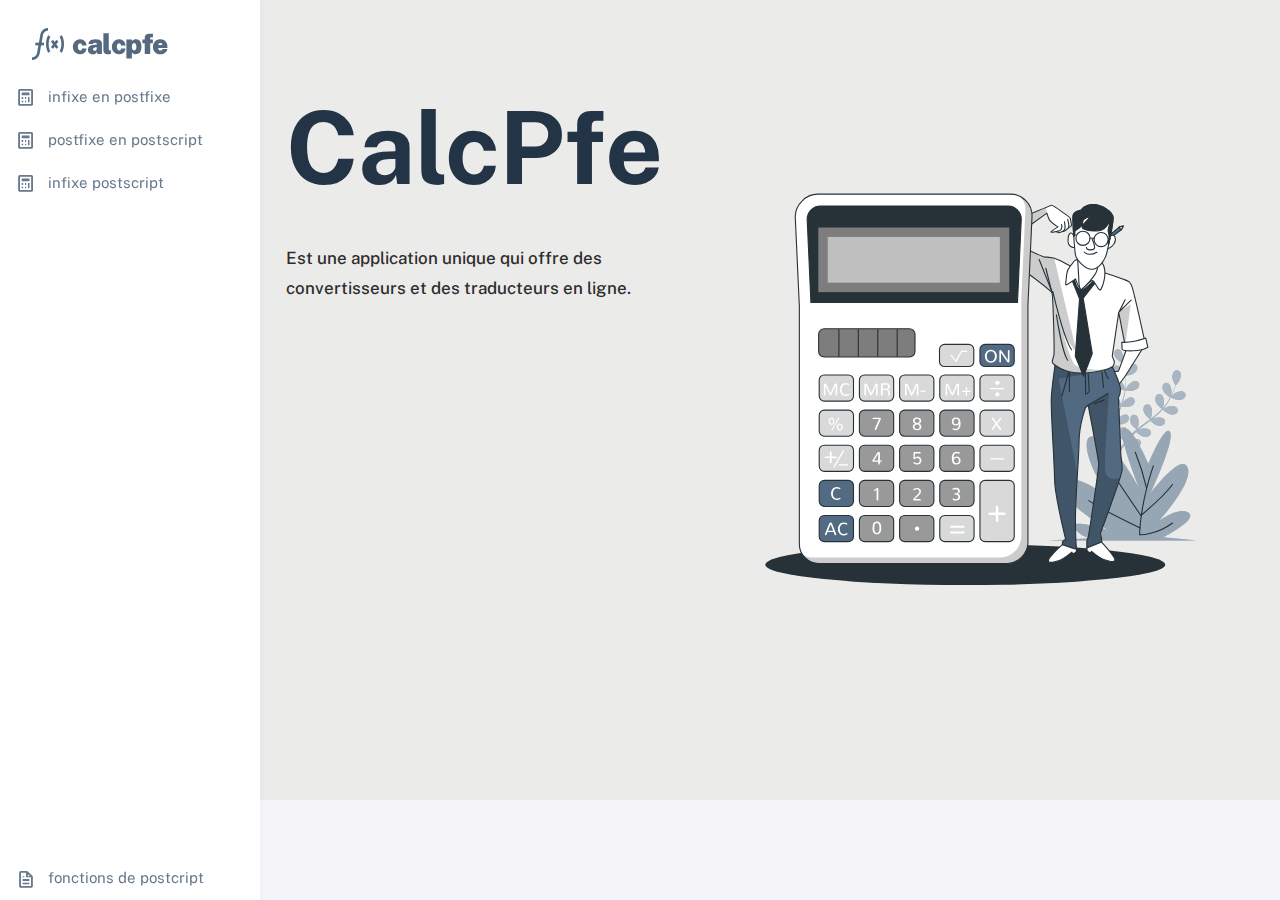
==== commit c11ecc35: "Add files via upload" ====
--- a/html/index.html
+++ b/html/index.html
@@ -116,9 +116,9 @@
             </a>
           </li>
           <li class="menu-item">
-            <a href="potfix_infixe.html" class="menu-link">
+            <a href="infixe_postscript.html" class="menu-link">
               <i class="menu-icon tf-icons bx bx-calculator"></i>
-              <div data-i18n="Analytics">postfixe en infixe </div>
+              <div data-i18n="Analytics">infixe postscript</div>
             </a>
           </li>
         <ul class="menu-inner py-1"></ul>
